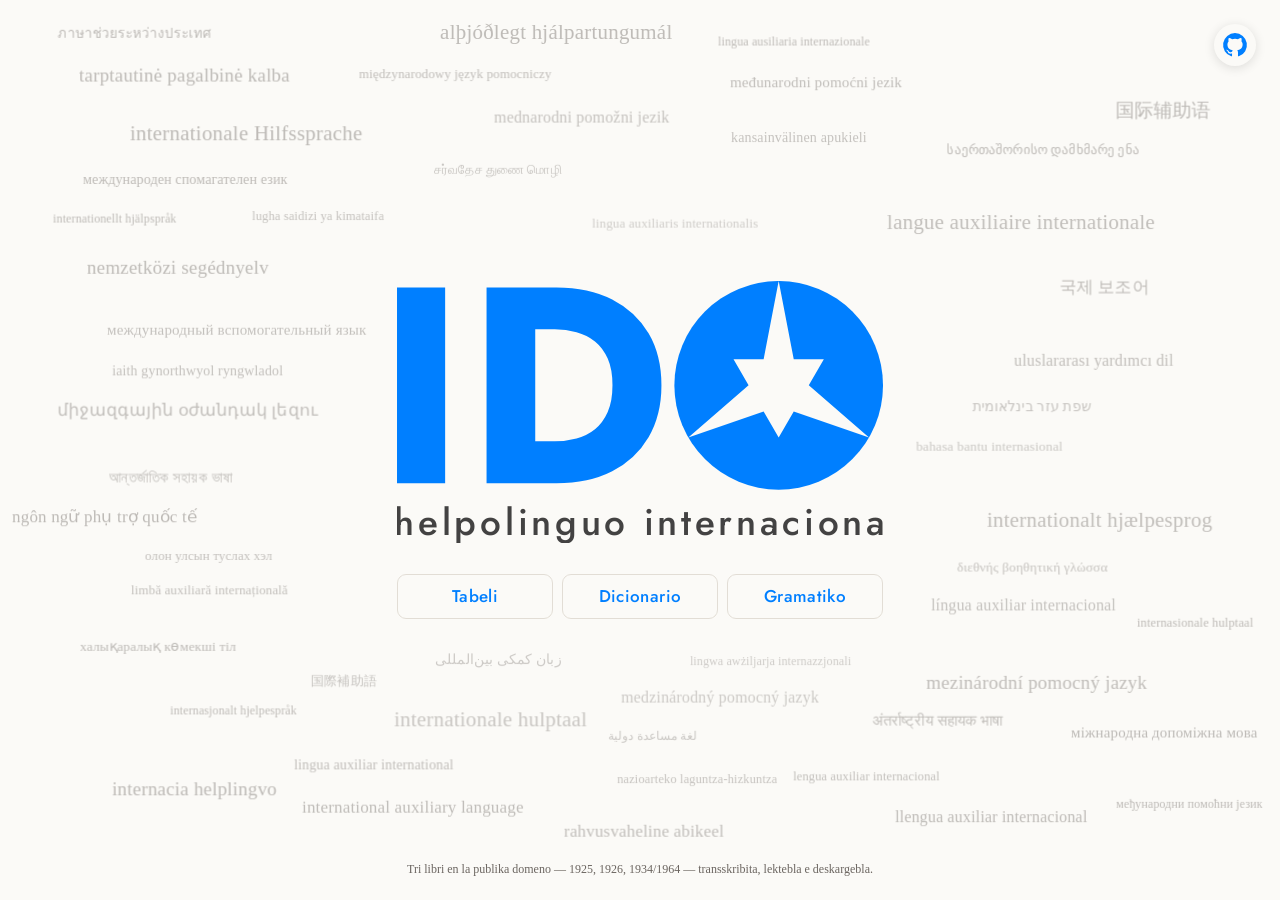
==== index.html @ 31467b37 "SEVEN CLICKS INSIDE SEVEN SECONDS, WHERE IT WAS EIGHT INSIDE FIVE Both numbers move, and both the sa" ====
<!DOCTYPE html>
<html lang="io" class="intro">
<head>
<meta charset="utf-8">
<meta name="viewport" content="width=device-width,initial-scale=1,viewport-fit=cover">
<title>Ido — helpolinguo internaciona</title>
<meta name="description" content="Tri libri dil helpolinguo internaciona Ido, lektebla e deskargebla: la Delmas-Tabeli (1926), la Dicionario de la 10.000 radiki (1934/1964), la Kompleta Gramatiko Detaloza (1925).">
<link rel="icon" href="emblem.svg" type="image/svg+xml">
<link rel="apple-touch-icon" href="apple-touch-icon.png">

<!-- THE NAME. The title above is the one shown on the tab; the manifest and
     Apple's meta tag give the icon's name, which is shorter, because a name
     under an icon has room for two words at most. -->
<link rel="manifest" href="manifest.webmanifest">
<meta name="apple-mobile-web-app-title" content="Ido">
<meta name="apple-mobile-web-app-capable" content="yes">
<meta name="apple-mobile-web-app-status-bar-style" content="default">
<!-- THE STATUS BAR COLOUR. A browser keeps THE FIRST "theme-color" whose
     "media" matches. The unconditional one used to come first: it always
     matched, so the dark-theme one was never reached — hence a white bar in
     dark mode, in the Dock application. Both therefore now carry their own
     condition, and the light one comes first: a browser that ignored the
     "media" attribute would take that one, and light is the page's default. -->
<meta name="theme-color" media="(prefers-color-scheme:light)" content="#fbfaf7">
<meta name="theme-color" media="(prefers-color-scheme:dark)" content="#16161a">
<meta property="og:title" content="Ido — helpolinguo internaciona">
<meta property="og:description" content="Tri libri dil helpolinguo internaciona Ido: la Delmas-Tabeli, la Dicionario de la 10.000 radiki, la Kompleta Gramatiko Detaloza.">
<meta property="og:type" content="website">
<meta property="og:image" content="https://ido.help/og-image.png">
<meta property="og:url" content="https://ido.help/">

<!-- ===================================================================
     FOR THE MACHINES — what search engines and crawlers read.
     ===================================================================
     The "canonical" link fixes the reference address: the site also answers
     under its GitHub Pages hostname, and without this line an engine may
     treat the two as two sites and split between them whatever credit it
     grants to one.

     The link to /llms.txt announces the site map — where each text is, in
     what form, and AT WHAT WEIGHT. That last figure is the one that counts:
     it lets a reader choose before downloading.

     The JSON-LD block says what the site IS and what it holds: three books,
     their authors, their dates. An engine that understands it no longer has
     to guess from the prose.

     The link to /opensearch.xml says THAT THE DOMAIN HAS A SEARCH, and at
     what address — /dicionario/?q=. Safari reads it on the first visit and
     files the site under Settings → Search → Manage Websites; macOS 26
     hands that list to Spotlight, where the site's name followed by Tab
     opens a field that searches the dictionary. It is declared here, on
     the home page, and nowhere else: Safari keeps ONE entry per domain,
     and the three books share this one.
     =================================================================== -->
<link rel="canonical" href="https://ido.help/">
<link rel="alternate" type="text/markdown" href="/llms.txt" title="Karto dil sito, por mashini">
<link rel="search" type="application/opensearchdescription+xml" href="/opensearch.xml" title="Ido">
<script type="application/ld+json">
{
 "@context": "https://schema.org",
 "@type": "WebSite",
 "name": "ido.help",
 "url": "https://ido.help/",
 "description": "Tri verki dil helpolinguo internaciona Ido, transskribita e serchebla, ofrata anke en formo lektebla da mashini.",
 "inLanguage": "io",
 "about": {
  "@type": "Language",
  "name": "Ido",
  "alternateName": "Linguo Internaciona di la Delegitaro"
 },
 "hasPart": [
  {
   "@type": "Book",
   "name": "Expliko-Libreto di la Delmas-Tabeli helpanta",
   "author": {
    "@type": "Person",
    "name": "J. Guignon"
   },
   "datePublished": "1926",
   "url": "https://ido.help/tabeli/"
  },
  {
   "@type": "Book",
   "name": "Dicionario de la 10.000 radiki di la linguo universala Ido",
   "author": {
    "@type": "Person",
    "name": "Marcelo Persiko (Marcel Pesch)"
   },
   "datePublished": "1934",
   "url": "https://ido.help/dicionario/"
  },
  {
   "@type": "Book",
   "name": "Kompleta Gramatiko Detaloza di la Linguo Internaciona Ido",
   "author": {
    "@type": "Person",
    "name": "L. de Beaufront"
   },
   "datePublished": "1925",
   "url": "https://ido.help/gramatiko/"
  }
 ]
}
</script>
<meta name="twitter:card" content="summary_large_image">

<link rel="preload" href="fonts/Jost-Medium.woff2" as="font" type="font/woff2" crossorigin>

<style>
/* =====================================================================
   THE DOOR PAGE — ido.help
   =====================================================================

   The page carries one thing only: the book's mark, its motto, and three
   doors. It DOES NOT SCROLL — not on a screen, not on a phone: everything
   is measured in viewport units (svh, vw) and bounded by "min()", so that
   the central block fits inside the SMALLEST height the browser can offer
   — the one where the address bar is deployed. It is "svh" and not "vh"
   that guarantees this on iOS.
   ===================================================================== */

/* --- The typefaces ----------------------------------------------------
   Jost* Bold and Medium, subset to the glyphs this page uses (5.7 kB each
   instead of 59). They are the ones on the Dicionario's cover: the free
   revival of Futura, under the SIL OFL — see fonts/OFL.txt. They are
   served by the site itself: no third-party request, hence no stall and
   no tracker. */
@font-face{font-family:Jost;font-style:normal;font-weight:500;font-display:swap;
 src:url(fonts/Jost-Medium.woff2) format("woff2")}
@font-face{font-family:Jost;font-style:normal;font-weight:700;font-display:swap;
 src:url(fonts/Jost-Bold.woff2) format("woff2")}

/* --- The colours ------------------------------------------------------
   The five tokens of the three reading pages (paper, ink, muted, rule)
   plus the book's AZURE, #007FFF — the colour named halfway between blue
   and cyan, the one on both boards and on the Dicionario's disc. In dark
   mode the azure lightens: laid on #16161a, #007FFF does not hold the
   contrast of small text. */
:root{
  /* The page paints itself in both themes: it may as well say so to the
     browser, which then matches its own surfaces — scrollbars, fields,
     and the chrome of the installed application. */
  color-scheme:light dark;

  --azure:#007FFF;
  --paper:#fbfaf7; --ink:#1a1a1a; --muted:#6b6560; --rule:#e2ddd5;
  --veil:rgba(0,127,255,.055);
}
@media (prefers-color-scheme:dark){:root{
  --azure:#4da3ff;
  --paper:#16161a; --ink:#e8e4de; --muted:#9a938c; --rule:#2c2c33;
  --veil:rgba(77,163,255,.07);
}}

*{box-sizing:border-box}
html,body{height:100%;margin:0;overflow:hidden;overscroll-behavior:none}
body{background:var(--paper);color:var(--ink);
 font:16px/1.55 "Iowan Old Style",Palatino,"Palatino Linotype",Georgia,serif;
 -webkit-text-size-adjust:100%}

/* The stage fills the whole viewport. "dvh" makes it follow the address
   bar as that retracts, so the block stays optically centred; the content
   itself is sized in "svh" and therefore fits the narrowest case. */
.stage{position:fixed;inset:0;height:100vh;height:100dvh;
 display:flex;flex-direction:column;align-items:center;justify-content:center;
 padding:16px;isolation:isolate}

/* =====================================================================
   1. THE SKY — "international auxiliary language" in sixty languages
   =====================================================================
   The words are placed by the script, never two overlapping, and none
   under the central block: the test is run on the REAL rectangles, which
   holds at any window size. They drift slowly, each at its own pace. The
   whole layer shifts a few pixels under the pointer — a parallax, not a
   movement. */
.sky{position:absolute;inset:0;z-index:0;pointer-events:none;overflow:hidden;
 transform:translate3d(var(--px,0px),var(--py,0px),0);
 transition:transform .6s cubic-bezier(.2,.7,.3,1)}
.word{position:absolute;white-space:nowrap;color:var(--muted);
 opacity:var(--op,.3);font-size:var(--sz,14px);letter-spacing:.01em;
 will-change:transform;transition:opacity .45s;
 animation:drift var(--dur,32s) ease-in-out var(--del,0s) infinite}
@keyframes drift{
  0%,100%{transform:translate(0,0)}
  25%{transform:translate(var(--dx),calc(var(--dy) * -1))}
  50%{transform:translate(calc(var(--dx) * -.6),var(--dy))}
  75%{transform:translate(var(--dx),calc(var(--dy) * .4))}
}
/* On a machine with a pointer, each word can be hovered and names its
   language. The layer therefore takes events back — but it alone: the
   central block sits above it (z-index), so the buttons stay reachable. */
@media (hover:hover) and (pointer:fine){
  .sky{pointer-events:auto}
  .word{cursor:help;transition:color .18s,opacity .45s}
  .word:hover{color:var(--azure);opacity:.95}
  .word::after{content:attr(data-lang);position:absolute;left:0;top:100%;
   font:600 10.5px/1.4 system-ui,sans-serif;letter-spacing:.08em;
   text-transform:uppercase;color:var(--azure);opacity:0;white-space:nowrap;
   transition:opacity .18s;pointer-events:none}
  .word:hover::after{opacity:.85}
}

/* HUSHED: a word the song's credits have to be read over — see the script.
   AFTER the hover block, and not before it: ":hover" weighs exactly what a
   second class does, and the later rule takes it. The word is out of reach
   as well as out of sight, so nothing can light it up again. */
.word.hushed{opacity:0;pointer-events:none}

/* =====================================================================
   2. THE MARK AND THE MOTTO
   =====================================================================
   A single measure governs the page: --width, the width of the logotype.
   The motto and the three doors align to it exactly. It is bounded by
   three values — the viewport width, its height, and an absolute maximum
   — and the smallest wins: the page therefore fits a phone held sideways
   as well as a large screen. */
.block{position:relative;z-index:2;
 --width:min(74vw,54svh,560px);
 width:var(--width);display:flex;flex-direction:column;align-items:center}
.mark{display:block;width:100%;margin:0;color:var(--azure);
 --star:var(--paper)}
.mark svg{display:block;width:100%;height:auto}
/* The star is invariant under a third of a turn: rotating it 120 degrees
   brings it back exactly onto itself. A click on the mark shows this.

   IT TURNS ABOUT THE CENTRE OF THE DISC, WHICH IS NOT THE CENTRE OF ITS
   OWN BOX. "center" put it there, and the rotation started 93 thousandths
   too high. The star's box is not centred on the disc because the figure
   is not: the long point at the top touches the circle, one radius from
   the centre, while the two long points at the bottom reach only half a
   radius down. The box is therefore 1.5 radii tall, and the centre of the
   disc falls one radius from the top — that is, at TWO THIRDS, exactly,
   not by approximation. Across the width the figure is symmetric, and the
   centre stays at one half. */
.mark .star{transform-box:fill-box;transform-origin:50% 66.6667%;
 transition:rotate 1s cubic-bezier(.34,1.2,.4,1),
            scale .5s cubic-bezier(.34,1.2,.4,1),opacity .35s}
.mark button{display:block;width:100%;padding:0;border:0;background:none;
 cursor:pointer;color:inherit;-webkit-tap-highlight-color:transparent}
.mark button:focus-visible{outline:2px solid var(--azure);outline-offset:6px;
 border-radius:4px}

/* --- THE O AS A PLAYER, BEHIND SEVEN CLICKS --------------------------
   Seven clicks on the mark inside seven seconds and the O stops being a
   letter: the star folds away, a ring takes the rim, and the disc becomes
   the play-and-pause button of one song — "La Skopo", Zamenhof's "La Vojo"
   in de Beaufront's Ido. The song done, the star comes back and turns
   again. The credits stand in the foot while it sounds.

   NO NEW COLOUR IS INTRODUCED. The ring and the two glyphs are the paper
   on the azure — which is exactly what the star already is: --star on
   currentColor. The track under the ring is that same paper at a quarter
   of its weight, the relation --rule bears to --ink on the page's own
   ground.

   THE RING IS NOT THE DOWNLOAD DISC'S PROPORTIONS, AND WAS. The corner
   opposite carries its ring at 20 of radius on a disc of 22, in a stroke
   of 2.4 — 91 and 11 hundredths of the radius. Transposed here that gave
   339 and 40 on a disc of 372.8, and a circumference of 2130.00: a
   satisfying number, and the wrong drawing. THE CORNER DISC CAN AFFORD A
   RING THAT CLOSE TO ITS EDGE BECAUSE IT IS DRAWN ON THE PAPER — what lies
   outside the ring there is the page. Here the disc is filled azure, so
   what lies outside is a BAND, and at 13.8 units it read as a halo, an
   accident of rendering rather than a figure.

   The ring came in to 313, where the band is 39.8 against a stroke of 40:
   the band is the ring's own weight, which is a rule and not a leftover.
   Its circumference, 2*pi*313, is 1966.50 to within half a hundredth, and
   that number is the unit of the dash offset, as 125.66 is on the corner.

   AND IT TURNS ABOUT THE DISC, WHICH IS NOT THE MIDDLE OF THE VIEWBOX.
   The quarter turn backwards — which starts the sweep at the top and sends
   it clockwise — is written as an SVG attribute, "rotate(-90 1438 350)",
   and not in CSS: "transform-origin:50% 50%" resolves against the viewBox,
   whose middle falls at x = 942.4, five hundred units to the left of the
   disc. The corner discs can afford the CSS form because their circle IS
   at the middle of their box. This one is not — the same trap the star's
   own origin fell into, one paragraph above. */
.player{opacity:0;transition:opacity .35s}
.mark.player-on .player{opacity:1}
.song-track,.song-progress{fill:none;stroke:var(--star,#fbfaf7);stroke-width:40}
.song-track{stroke-opacity:.26}
.song-progress{stroke-linecap:round;
 stroke-dasharray:1966.5;stroke-dashoffset:1966.5}

/* The two glyphs stand in one box, 270 across by 312 down — the pause
   centred on the disc, the triangle NOT: A TRIANGLE IS CENTRED ON ITS
   CENTROID, and its box is not. (2*1348 + 1618) / 3 = 1438 exactly, and
   (194 + 506 + 350) / 3 = 350. The triangle is equilateral to two tenths
   of a unit — 270 across for 312 of side — which is 6 hundredths of a
   pixel at the widest the mark is ever drawn. */
.g-play,.g-pause{fill:var(--star,#fbfaf7);opacity:0;scale:.55;
 transform-box:fill-box;transform-origin:center;
 transition:opacity .22s,scale .22s cubic-bezier(.34,1.2,.4,1)}
.mark.player-on .g-play{opacity:1;scale:1}
.mark.player-on.singing .g-play{opacity:0;scale:.55}
.mark.player-on.singing .g-pause{opacity:1;scale:1}
/* The star goes where the glyph comes from: it shrinks into the centre of
   the disc, about the same origin it turns about. */
.mark.player-on .star{opacity:0;scale:.25}

/* The motto is exactly as wide as the logotype: the text sits in an SVG of
   the same box, with "textLength", and it is the letter-spacing that
   stretches — not the letterforms. The agreement is therefore exact at any
   size, and does not depend on which font ended up loading. */
.motto{display:block;width:100%;margin:clamp(10px,1.8svh,20px) 0 0}
.motto svg{display:block;width:100%;height:auto}

/* =====================================================================
   3. THE THREE DOORS
   ===================================================================== */
.doors{display:flex;gap:9px;width:100%;margin-top:clamp(16px,3.4svh,34px)}
.door{flex:1 1 0;min-width:0;
 display:flex;align-items:center;justify-content:center;
 padding:clamp(9px,1.5svh,13px) 6px;
 border:1px solid var(--rule);border-radius:9px;background:var(--paper);
 color:var(--azure);text-decoration:none;
 font:500 clamp(13px,1.65vh + .8vw,17px)/1 Jost,system-ui,sans-serif;
 letter-spacing:.02em;white-space:nowrap;
 transition:background .16s,border-color .16s,color .16s,transform .16s}
.door:hover{background:var(--azure);border-color:var(--azure);color:var(--paper);
 transform:translateY(-2px)}
.door:active{transform:translateY(0)}
.door:focus-visible{outline:2px solid var(--azure);outline-offset:3px}
/* On a phone held upright, three words side by side become unreadable well
   before they run out of room: they then stack, still at the width of the
   logotype. */
@media (max-width:430px) and (orientation:portrait){
  .doors{flex-direction:column;gap:8px}
}

/* =====================================================================
   4. THE FOOT
   ===================================================================== */
.foot{position:absolute;left:0;right:0;bottom:max(10px,env(safe-area-inset-bottom));
 z-index:2;text-align:center;color:var(--muted);font-size:12px;line-height:1.5;
 padding:0 16px}
@media (max-height:430px){.foot{display:none}}

/* THE FOOT SAYS TWO THINGS, NEVER BOTH: the three books at rest, and the
   song's credits while it sounds. The second is taken out of the flow and
   hung on the foot's own bottom edge — the foot being anchored there, the
   credits grow UPWARDS and the resting layout does not move by a pixel.

   IT IS LAID OUT ALL THE SAME. "visibility:hidden" and not "display:none",
   for two reasons. Hidden this way the credits are out of the accessible
   tree, which mere opacity would not do — hence the visibility is switched
   as well, at the END of the fade out and the START of the fade in. And
   they still have a rectangle, which is what the script asks them for, at
   the moment the player opens, to know which words of the sky it has to
   hush; see "hush" below.

   THE PADDING IS REPEATED HERE, AND HAS TO BE. It was left off on the
   ground that "an absolutely placed child is laid against the PADDING box
   of its containing block" — which is true, and says the opposite of what
   was drawn from it: the padding box CONTAINS the padding, so "left:0" is
   the foot's outer edge and not the inside of its 16 px. MEASURED, at
   320 px of window: the credits ran 46 to 274 where the foot's own line
   ran 62 to 258. */
.credits{position:absolute;left:0;right:0;bottom:0;padding:0 16px;
 opacity:0;visibility:hidden;transition:opacity .45s,visibility 0s .45s}
.foot-line{transition:opacity .45s}
body.song-on .foot-line{opacity:0}
body.song-on .credits{opacity:1;visibility:visible;transition:opacity .45s}
/* AND THE BOTTOM-LEFT CORNER IS TAKEN. The download disc sits 24 px from
   the left edge and is 38 px across below 560 px of width: it reaches 62
   px in, and it paints ABOVE the foot — z-index 12 against 2. MEASURED at
   320 px of window: the longest line, "Akompano por koro da Félicien Menu
   de Ménil", is 230 px and begins at 54. It is on the disc by 8 px.

   SMALLER TYPE WAS TRIED FIRST, AND DOES NOT REACH: at 11 px that line is
   211 px and still begins at 54.4. It had looked as though a point would
   do it, on a reading of 198.6 px — WHICH WAS THE WIDTH OF A LINE ALREADY
   WRAPPED by the narrower box it was measured in. A measurement of the
   remedy, taken for a measurement of the fault. No reading size clears the
   disc with the whole line.

   So the box is inset to where the disc ends, on both sides, and the text
   stays centred under a centred page. Below 354 px of window that line no
   longer fits and wraps in two — six lines instead of five, at 320. Above
   400 nothing is needed: the line is centred far enough right of the disc
   of its own accord. */
@media (max-width:400px){.credits{padding:0 62px}}

/* AND THERE IS A WINDOW TOO SHORT FOR THEM. Three lines more than the
   foot's own text is height taken out of a page that does not scroll, and
   on a narrow one the three doors are stacked as well. MEASURED, with the
   credits up: at 430 by 540 they reach to 15 px of the block, at 430 by
   500 to 1, and at 320 by 560 — where the long line has wrapped and they
   are six lines — to 2. They are dropped there, and the foot keeps its
   usual line: the song plays all the same, and the credits are in the
   page's source, in the README, and in the file's own tags. It is the rule
   that already hides the whole foot below 430 px of height, one notch
   earlier, and the second threshold is where the wrapping begins. */
@media (max-height:540px) and (max-width:430px){
  .credits{display:none}
  body.song-on .foot-line{opacity:1}
}
@media (max-height:580px) and (max-width:355px){
  .credits{display:none}
  body.song-on .foot-line{opacity:1}
}

/* =====================================================================
   THE TWO CORNER DISCS
   =====================================================================
   The page carries a global action in each of two opposite corners, and
   both wear the same disc: 42 px, 38 below 560 px of width, 24 px from
   both edges. It is the measure of the back button on the three books —
   see shared.css. The corner carries the same thing everywhere on the
   site, and the eye does not have to learn it twice.

   BOTTOM LEFT, the download. TOP RIGHT, the source code. Neither carries
   a word: the site addresses every language, and a label in Ido would say
   nothing to a reader who does not read Ido. The accessible names, and the
   labels that appear on hover, do stay in Ido — they are the interface,
   and the interface is in Ido throughout.
   ===================================================================== */
.corner{
  --margin:24px; --size:42px;
  position:fixed; z-index:12;
  width:var(--size); height:var(--size);
  padding:0; border:0; border-radius:50%;
  background:var(--paper);
  box-shadow:0 2px 11px rgba(0,0,0,.12);
  -webkit-tap-highlight-color:transparent;
  /* ITS OWN LAYER. WebKit does not reposition fixed elements continuously
     during scroll inertia. A 3D transform, even a null one, forces a
     composited layer the engine knows how to move separately. The hover
     transform must be 3D as well, or it undoes the promotion. */
  transform:translate3d(0,0,0);
  transition:box-shadow .16s, transform .16s;
}
.corner:hover{transform:translate3d(0,-2px,0);box-shadow:0 5px 16px rgba(0,0,0,.18)}
.corner:active{transform:translate3d(0,0,0)}
.corner:focus-visible{outline:2px solid var(--azure);outline-offset:5px}
@media (prefers-color-scheme:dark){
  .corner{box-shadow:0 2px 11px rgba(0,0,0,.5)}
  .corner:hover{box-shadow:0 5px 16px rgba(0,0,0,.62)}
}
@media (max-width:560px){.corner{--size:38px}}
.corner svg{display:block;width:100%;height:100%}

/* --- The download disc, bottom left ---------------------------------
   NO WORD, an icon and a ring that goes round during the fetch: an arrow,
   then a tick, then a bin. */
.download{
  left:max(var(--margin), env(safe-area-inset-left));
  bottom:max(var(--margin), env(safe-area-inset-bottom));
  top:calc(100svh - var(--size) - max(var(--margin), env(safe-area-inset-bottom)));
  cursor:pointer;
}
.download circle{fill:none;stroke-width:2.4}
.ring-track{stroke:var(--rule)}
/* The ring starts at the top and runs clockwise: hence the quarter turn
   backwards. Its circumference is 2*pi*20 = 125.66, and that number is the
   unit of the dash offset. */
.ring-progress{stroke:var(--azure);stroke-linecap:round;
  stroke-dasharray:125.66; stroke-dashoffset:125.66;
  transform:rotate(-90deg); transform-origin:50% 50%;
  transition:stroke-dashoffset .3s ease-out}
.glyph path{fill:none;stroke:var(--muted);stroke-width:2;
  stroke-linecap:round;stroke-linejoin:round;transition:stroke .16s}
.download:hover .glyph path{stroke:var(--azure)}
/* Only one of the three glyphs shows at a time. */
.g-check,.g-bin{display:none}
.download.ready .g-arrow{display:none}
.download.ready .g-check{display:block}
.download.ready .glyph path{stroke:var(--azure)}
.download.ready .ring-progress{stroke-dashoffset:0}
.download.confirming .g-arrow,.download.confirming .g-check{display:none}
.download.confirming .g-bin{display:block}
.download.confirming .glyph path{stroke:var(--warn,#b4552d)}
.download.confirming .ring-progress{stroke:var(--warn,#b4552d)}

/* The count, to the right of the disc and only during the fetch: "23 MB"
   reads everywhere, which a sentence does not. */
.count{position:absolute; left:calc(var(--size) + 11px); top:50%;
  transform:translateY(-50%); white-space:nowrap;
  font:600 12px/1 system-ui,sans-serif; letter-spacing:.03em;
  color:var(--muted); opacity:0; pointer-events:none; transition:opacity .2s}
.download.running .count{opacity:1}
@media (max-width:380px){.count{display:none}}

/* --- The source disc, top right -------------------------------------
   The same disc, in the opposite corner. THE FLOURISH IS A RHYME: on
   hover, a thin azure ring draws itself all the way round, clockwise, in
   exactly the stroke of the progress ring on the download disc opposite.
   The one corner measures a fetch, the other merely answers a glance —
   but the eye recognises the same gesture, and the two corners read as
   one pair rather than as two ornaments.

   The mark itself is GitHub's own octicon, laid in the site's azure at the
   centre of the same 44-unit box, so that ring and mark share a
   coordinate system and no number has to be repeated. */
.source{
  right:max(var(--margin), env(safe-area-inset-right));
  top:max(var(--margin), env(safe-area-inset-top));
  color:var(--azure);
}
.source .octicon{fill:currentColor}
.source .halo{
  fill:none; stroke:var(--azure); stroke-width:2.4; stroke-linecap:round;
  /* Same circumference as the progress ring — 2*pi*20 — and the same
     quarter turn backwards, so that the sweep starts at the top. */
  stroke-dasharray:125.66; stroke-dashoffset:125.66;
  transform:rotate(-90deg); transform-origin:50% 50%;
  transition:stroke-dashoffset .55s cubic-bezier(.3,.8,.3,1);
}
.source:hover .halo,
.source:focus-visible .halo{stroke-dashoffset:0}
/* The label, on hover only, and only where there is a real pointer. It is
   the twin of the one on the back button of the three books — same type,
   same azure ground — but hung on the other side. */
@media (hover:hover) and (pointer:fine){
  .source::after{
    content:"Kodexo";
    position:absolute; right:calc(var(--size) + 10px); top:50%;
    transform:translateY(-50%) translateX(6px);
    font:600 12px/1 system-ui,sans-serif; letter-spacing:.06em;
    color:var(--paper); background:var(--azure);
    padding:6px 9px; border-radius:6px;
    opacity:0; pointer-events:none; white-space:nowrap;
    transition:opacity .16s, transform .16s;
  }
  .source:hover::after{opacity:1; transform:translateY(-50%) translateX(0)}
  /* THE LABEL MUST NOT COUNT IN THE LINK'S NAME. The link is already named
     in Ido by its aria-label; the browser appends the pseudo-element's
     content, and the name became "La kodexo … Kodexo". The
     "content / alt-text" syntax gives the pseudo-element an empty
     alternative: it is seen, it is no longer spoken. It sits under a guard,
     because a browser that does not know the syntax would drop the whole
     declaration — and the label would not appear at all. */
  @supports (content:"a" / "b"){
    .source::after{content:"Kodexo" / ""}
  }
}

/* =====================================================================
   5. THE ENTRANCE — the wheel arrives, and lays down the letters
   =====================================================================
   On load, only the disc is visible at first: it comes in from the left,
   ROLLING, and the two letters are drawn as it passes them. Then the
   motto, the doors and the foot rise by one notch.

   THE DISTANCE IS NOT CHOSEN BY EYE. A rolling wheel turns through an
   angle proportional to the distance covered: a 120-degree turn is exactly
   one radius times 2*pi/3, that is 780.76 thousandths of an em. The
   journey is TWO such turns — 1561.52 — which has two happy consequences:

     1. the star being invariant under a third of a turn, it arrives in its
        canonical position with no correction whatsoever;
     2. at the start, the right edge of the disc falls at 249.3, and the
        ink of the I ends at 246: the disc covers the I exactly, no more
        and no less.

   The roll is therefore true, not mimed — and it is the same figure that a
   click then turns, by a third of a turn in its turn. */

/* The disc overflows the drawing's box while it comes in; the viewport
   crops it, since the stage does not scroll. */
.intro .mark svg{overflow:visible}

.intro .o-group{
  /* The group's box IS the disc's — the star is inscribed in it — so its
     middle is the centre of the disc, and it is about that centre that the
     wheel turns. */
  transform-box:fill-box; transform-origin:center;
  animation:roll 1.55s cubic-bezier(.42,.02,.22,1) both;
}
@keyframes roll{
  from{transform:translateX(-1561.52px) rotate(-240deg)}
  to  {transform:translateX(0) rotate(0deg)}
}

/* THE LETTERS ARE NOT ANIMATED: A CURTAIN UNCOVERS THEM. They were at
   first each clipped by their own animation, with their own delay — and
   the vertical cut came away from the disc, which had already rolled
   further. One saw the edge of the animation instead of seeing the wheel
   lay the letters down.

   The curtain is a rectangle the colour of the paper, laid OVER the
   letters and UNDER the disc, whose left edge follows the centre of the
   disc exactly: same duration, same delay, same easing curve, and a
   translation that is the SAME function of time. The two can therefore no
   longer fall out of step — this is not a setting, it is an identity.

   AND THE CUT IS INVISIBLE, because the disc is taller than the letters:
   its diameter is 745.6 against 700 of cap height. At the top of the
   capitals, where the disc is narrowest, it still extends 128.3
   thousandths either side of its centre. The curtain's edge, which passes
   through that centre, is therefore covered over the whole height at which
   it is painted.

   The curtain is confined to the box of the letters' ink: it erases itself
   as soon as it leaves that box, at the end of the roll as at rest. */
.intro .curtain{animation:sweep 1.55s cubic-bezier(.42,.02,.22,1) both}
@keyframes sweep{
  from{transform:translateX(-1561.52px)}
  to  {transform:translateX(0)}
}
.curtain{fill:var(--paper)}

/* The rest of the page rises by one notch, once the mark is laid down. */
.intro .motto{animation:rise .55s ease-out 1.02s both}
.intro .doors{animation:rise .55s ease-out 1.16s both}
.intro .foot {animation:rise .55s ease-out 1.30s both}
.intro .download{animation:fade-in .55s ease-out 1.42s both}
.intro .source  {animation:fade-in .55s ease-out 1.42s both}
@keyframes rise{from{opacity:0; transform:translateY(8px)} to{opacity:1; transform:none}}

/* The sky rises on its own, more slowly: it must not compete with the
   wheel for attention. Only its opacity is animated — its transform is
   already spoken for by the parallax. */
.intro .sky{animation:fade-in 1.2s ease-out .55s both}
@keyframes fade-in{from{opacity:0} to{opacity:1}}

@media (prefers-reduced-motion:reduce){
  .word{animation:none}
  /* The whole entrance falls away: the page paints itself in its final
     state. */
  .intro .o-group,.intro .curtain,.intro .motto,
  .intro .doors,.intro .foot,.intro .sky,
  .intro .download,.intro .source{animation:none}
  .source .halo{transition:none}
  .sky{transition:none}
  .mark .star{transition:none}
  .door{transition:background .16s,color .16s}
  /* The player appears and goes without ceremony. THE RING IS NOT TOUCHED:
     it is not an ornament but the reading of where the song has got to,
     and a reader who has asked for less movement has not asked for less
     information. */
  .player,.g-play,.g-pause,.foot-line,.credits{transition:none}
}
</style>
</head>
<body>

<div class="stage">
  <div class="sky" id="sky" aria-hidden="true"></div>

  <div class="block">
    <h1 class="mark">
      <button type="button" id="spin" aria-label="Ido">
        <svg viewBox="74 -22.79 1736.76 745.57" role="img" aria-hidden="true" focusable="false">
          <defs>
          <!-- The box of the two letters' ink — x from 74 to 1019, y from 0
               to 700 — WIDENED BY THREE THOUSANDTHS on all four sides.
               Without that margin the curtain's edge fell exactly on the
               letters' edge, and the two antialiasings did not quite
               overlap: a one-pixel azure line was left on the baseline. The
               curtain being the colour of the paper, its own edges are
               invisible.
               The margin compromises nothing: at y = -3 as at y = 703, the
               disc still extends 119.9 thousandths either side of its
               centre, and so always covers the curtain's edge.
               The curtain is confined here, and disappears of itself when
               it leaves — at the end of the roll, and at rest. -->
          <clipPath id="letter-box" clipPathUnits="userSpaceOnUse">
            <rect x="71" y="-3" width="951" height="706"/>
          </clipPath>
          </defs>
          <g transform="translate(0,700) scale(1,-1)" fill="currentColor">
          <path class="letter letter-I" transform="translate(0,0)" d="M74.0 700.0V0.0H246.0V700.0Z"/>
          <path class="letter letter-D" transform="translate(320,0)" d="M74.0 700.0V0.0H248.0V700.0ZM324.0 0.0Q439.0 0.0 523.0 43.0Q607.0 86.0 653.0 164.5Q699.0 243.0 699.0 350.0Q699.0 458.0 653.0 536.0Q607.0 614.0 523.0 657.0Q439.0 700.0 324.0 700.0H186.0V550.0H318.0Q358.0 550.0 395.5 540.0Q433.0 530.0 461.5 507.0Q490.0 484.0 507.0 445.5Q524.0 407.0 524.0 350.0Q524.0 293.0 507.0 254.5Q490.0 216.0 461.5 193.0Q433.0 170.0 395.5 160.0Q358.0 150.0 318.0 150.0H186.0V0.0Z"/>
          </g>
          <g clip-path="url(#letter-box)">
            <rect class="curtain" x="1438" y="-3" width="1500" height="706"/>
          </g>
          <g class="o-group">
          <circle cx="1438.0" cy="350.0" r="372.8" fill="currentColor"/>
          <polygon class="star" points="1438.0,-22.8 1384.2,256.8 1276.6,256.8 1330.4,350.0 1115.1,536.4 1384.2,443.2 1438.0,536.4 1491.8,443.2 1760.8,536.4 1545.6,350.0 1599.4,256.8 1491.8,256.8" fill="var(--star,#fbfaf7)"/>
          <!-- THE PLAYER, BEHIND SEVEN CLICKS. Drawn always, shown never,
               until the seventh click inside seven seconds; see the style
               above for the numbers, and the script below for the count.

               EVERYTHING HERE IS INSCRIBED IN THE DISC, and that is not a
               nicety: the entrance rolls this group about the middle of
               its own box, which is the disc's box only for as long as
               nothing sticks out of the disc. The ring's geometry is a
               circle of 313 — the stroke, which reaches 333, does not
               count towards a fill box — and the two glyphs reach 206 at
               their furthest corner, against the 372.8 of the rim. -->
          <g class="player">
            <circle class="song-track" cx="1438.0" cy="350.0" r="313"/>
            <circle class="song-progress" id="song-ring" cx="1438.0" cy="350.0" r="313"
                    transform="rotate(-90 1438 350)"/>
            <polygon class="g-play" points="1348,194 1348,506 1618,350"/>
            <g class="g-pause">
              <rect x="1303" y="194" width="96" height="312"/>
              <rect x="1477" y="194" width="96" height="312"/>
            </g>
          </g>
          </g>
        </svg>
      </button>
    </h1>

    <p class="motto">
      <svg viewBox="0 32 1736.76 132" role="img" aria-label="helpolinguo internaciona">
        <text x="-9.11" y="135" textLength="1753.39" lengthAdjust="spacing"
              font-family="Jost, system-ui, sans-serif" font-weight="500"
              font-size="132" fill="var(--ink)" opacity=".82"
              aria-hidden="true">helpolinguo internaciona</text>
      </svg>
    </p>

    <nav class="doors" aria-label="La tri libri">
      <a class="door" href="/tabeli/">Tabeli</a>
      <a class="door" href="/dicionario/">Dicionario</a>
      <a class="door" href="/gramatiko/">Gramatiko</a>
    </nav>
  </div>

  <p class="foot">
    <span class="foot-line">
      Tri libri en la publika domeno &mdash; 1925, 1926, 1934/1964 &mdash;
      transskribita, lektebla e deskargebla.
    </span>
    <!-- The credits of the song behind the seven clicks. They stand in
         the foot's place while it sounds, and they are in Ido, like
         everything on this page a visitor can read. -->
    <span class="credits">
      Poemo &laquo;&#8239;La Vojo&#8239;&raquo; da L. L. Zamenhof<br>
      Tradukuro &laquo;&#8239;La Skopo&#8239;&raquo; da L. de Beaufront<br>
      Melodio da Ren&eacute; Deshays<br>
      Akompano por koro da F&eacute;licien Menu de M&eacute;nil<br>
      Enrejistruro da Lucas Costa, per SUNO
    </span>
  </p>

  <!-- THE DOWNLOAD DISC. On the door page it occupies the place the back
       button occupies on the three books: same corner, same size, same
       inset — the corner carries "the global action", which is going back
       when reading, and downloading when standing at the door.
       No word: an icon, and a ring that goes round. -->
  <button type="button" class="corner download" id="download" hidden
          aria-label="Deskargar la tota sitio por senreta lekto">
    <svg viewBox="0 0 44 44" aria-hidden="true" focusable="false">
      <circle class="ring-track" cx="22" cy="22" r="20"/>
      <circle class="ring-progress" id="ring" cx="22" cy="22" r="20"/>
      <g class="glyph">
        <path class="g-arrow" d="M22 13v13m-5.5-5.5L22 26l5.5-5.5M13.5 31h17"/>
        <path class="g-check" d="M14.5 22.5l5.5 5.5 9.5-11"/>
        <path class="g-bin" d="M15.5 17.5h13M18 17.5l.8 13h6.4l.8-13M19.5 14.5h5"/>
      </g>
    </svg>
    <span class="count" id="count" aria-hidden="true"></span>
  </button>

  <!-- THE SOURCE DISC. The corner opposite the download, and the same
       disc: the site is made of four repositories, and this is where they
       are. The mark is GitHub's own octicon, on a 16-unit box; the group
       carries it to the middle of the 44-unit box the ring lives in —
       25 units wide, so (44 - 25) / 2 = 9.5 of inset and 25/16 of scale.
       Nothing here is measured by eye. -->
  <a class="corner source" id="source"
     href="https://github.com/helpolinguo/helpolinguo.github.io"
     rel="noopener" aria-label="La kodexo dil sito, en GitHub">
    <svg viewBox="0 0 44 44" aria-hidden="true" focusable="false">
      <circle class="halo" cx="22" cy="22" r="20"/>
      <g class="octicon" transform="translate(9.5,9.5) scale(1.5625)">
        <path d="M8 0a8 8 0 0 0-2.53 15.59c.4.07.55-.17.55-.38l-.01-1.49c-2.01.37-2.53-.49-2.69-.94-.09-.23-.48-.94-.82-1.13-.28-.15-.68-.52-.01-.53.63-.01 1.08.58 1.23.82.72 1.21 1.87.87 2.33.66.07-.52.28-.87.51-1.07-1.78-.2-3.64-.89-3.64-3.95 0-.87.31-1.59.82-2.15-.08-.2-.36-1.02.08-2.12 0 0 .67-.21 2.2.82a7.4 7.4 0 0 1 4 0c1.53-1.04 2.2-.82 2.2-.82.44 1.1.16 1.92.08 2.12.51.56.82 1.27.82 2.15 0 3.07-1.87 3.75-3.65 3.95.29.25.54.73.54 1.48l-.01 2.19c0 .21.15.46.55.38A8 8 0 0 0 8 0Z"/>
      </g>
    </svg>
  </a>

  <!-- THE SONG, BEHIND THE SEVEN CLICKS.
       "preload=none" is the whole of its politeness: 4.9 MB that nobody
       who never finds the egg ever fetches, and that nobody who does
       fetches before the seventh click.

       THE "?v=" IS THE FILE'S SIZE IN BYTES, the site's convention for an
       immutable address — the Tabeli's languages and plates carry it. Two
       consequences here. The address changes if ever the recording does,
       so no reader is served a stale copy; and the service worker, which
       refetches everything it holds when the connection comes back, skips
       any address bearing a "?v=" — without which every reconnection would
       have cost this file again.

       IT IS NOT IN THE OFFLINE PLAN either: the download disc fetches the
       shell and the three books, and an easter egg is not worth 4.9 MB to
       a reader who is taking the site on a train. Played once online, the
       worker keeps it like any other asset; erased with the rest. -->
  <audio id="song" preload="none" src="audio/la-skopo.mp3?v=4898576"></audio>
</div>

<script>
/* =====================================================================
   THE SKY
   =====================================================================
   "International auxiliary language", in the national languages. The order
   deliberately alternates families and scripts: when the window is small,
   only the first words find a place, and that beginning has to be varied
   already.
   ===================================================================== */
const WORDS = [
 ["Français","fr","langue auxiliaire internationale"],
 ["Русский","ru","международный вспомогательный язык"],
 ["日本語","ja","国際補助語"],
 ["English","en","international auxiliary language"],
 ["العربية","ar","لغة مساعدة دولية"],
 ["Suomi","fi","kansainvälinen apukieli"],
 ["中文","zh","国际辅助语"],
 ["Español","es","lengua auxiliar internacional"],
 ["Türkçe","tr","uluslararası yardımcı dil"],
 ["Ελληνικά","el","διεθνής βοηθητική γλώσσα"],
 ["Deutsch","de","internationale Hilfssprache"],
 ["हिन्दी","hi","अंतर्राष्ट्रीय सहायक भाषा"],
 ["Polski","pl","międzynarodowy język pomocniczy"],
 ["한국어","ko","국제 보조어"],
 ["Italiano","it","lingua ausiliaria internazionale"],
 ["עברית","he","שפת עזר בינלאומית"],
 ["Magyar","hu","nemzetközi segédnyelv"],
 ["Kiswahili","sw","lugha saidizi ya kimataifa"],
 ["Português","pt","língua auxiliar internacional"],
 ["ไทย","th","ภาษาช่วยระหว่างประเทศ"],
 ["Nederlands","nl","internationale hulptaal"],
 ["Українська","uk","міжнародна допоміжна мова"],
 ["Latina","la","lingua auxiliaris internationalis"],
 ["Tiếng Việt","vi","ngôn ngữ phụ trợ quốc tế"],
 ["Svenska","sv","internationellt hjälpspråk"],
 ["فارسی","fa","زبان کمکی بین‌المللی"],
 ["Čeština","cs","mezinárodní pomocný jazyk"],
 ["ქართული","ka","საერთაშორისო დამხმარე ენა"],
 ["Català","ca","llengua auxiliar internacional"],
 ["Bahasa Indonesia","id","bahasa bantu internasional"],
 ["Dansk","da","internationalt hjælpesprog"],
 ["বাংলা","bn","আন্তর্জাতিক সহায়ক ভাষা"],
 ["Română","ro","limbă auxiliară internațională"],
 ["Հայերեն","hy","միջազգային օժանդակ լեզու"],
 ["Norsk","no","internasjonalt hjelpespråk"],
 ["Български","bg","международен спомагателен език"],
 ["Esperanto","eo","internacia helplingvo"],
 ["தமிழ்","ta","சர்வதேச துணை மொழி"],
 ["Slovenčina","sk","medzinárodný pomocný jazyk"],
 ["Қазақ","kk","халықаралық көмекші тіл"],
 ["Íslenska","is","alþjóðlegt hjálpartungumál"],
 ["Hrvatski","hr","međunarodni pomoćni jezik"],
 ["Монгол","mn","олон улсын туслах хэл"],
 ["Eesti","et","rahvusvaheline abikeel"],
 ["Српски","sr","међународни помоћни језик"],
 ["Interlingua","ia","lingua auxiliar international"],
 ["Lietuvių","lt","tarptautinė pagalbinė kalba"],
 ["Afrikaans","af","internasionale hulptaal"],
 ["Slovenščina","sl","mednarodni pomožni jezik"],
 ["Oʻzbek","uz","xalqaro yordamchi til"],
 ["Latviešu","lv","starptautiskā palīgvaloda"],
 ["Shqip","sq","gjuhë ndihmëse ndërkombëtare"],
 ["Gaeilge","ga","teanga chúnta idirnáisiúnta"],
 ["Bahasa Melayu","ms","bahasa bantuan antarabangsa"],
 ["Malti","mt","lingwa awżiljarja internazzjonali"],
 ["Cymraeg","cy","iaith gynorthwyol ryngwladol"],
 ["Galego","gl","lingua auxiliar internacional"],
 ["Euskara","eu","nazioarteko laguntza-hizkuntza"],
 ["Filipino","fil","pandaigdigang wikang pantulong"]
];

/* A PSEUDO-random draw, but from a fixed seed: the layout is the same on
   every visit for a given window. It was tuned by eye; true randomness
   would redo it on every load, and sometimes redo it worse. */
function seeded(a){return function(){a|=0;a=a+0x6D2B79F5|0;
  let t=Math.imul(a^a>>>15,1|a);t=t+Math.imul(t^t>>>7,61|t)^t;
  return((t^t>>>14)>>>0)/4294967296}}

const sky=document.getElementById('sky');
const block=document.querySelector('.block');
let placed=[];

function sow(){
  sky.textContent='';
  const W=sky.clientWidth, H=sky.clientHeight;
  if(!W||!H) return;

  const b=block.getBoundingClientRect();
  const f=document.querySelector('.foot').getBoundingClientRect();
  const keepOut=[];

  /* Type size follows the window: the sizes of a large screen would give
     three words and nothing else on a phone. */
  const scale=Math.min(1,W/1040)*(H<560?.86:1);
  const SIZES=[21,15,13,17,12,14,19,12.5,16,13.5];
  const rand=seeded(0x1D0);
  placed=[];

  /* On a small window the central block eats two thirds of the room:
     without loosening the gaps and multiplying the attempts, only six or
     seven words would be left, and the sky would be empty. */
  const narrow=W<560;
  const MARGIN=narrow?12:26, GAP=narrow?8:13,
        TRIES=narrow?260:110, MIN_SIZE=narrow?9.5:10.5;

  /* The central block, widened: nothing comes near it. */
  keepOut.push({x:b.left-MARGIN,y:b.top-MARGIN,w:b.width+2*MARGIN,h:b.height+2*MARGIN});
  if(f.height) keepOut.push({x:f.left,y:f.top-12,w:f.width,h:f.height+16});

  /* The two corner discs, and the room their labels take beside them —
     120 px to the right for the download count, and as much to the left
     for the source label. The margin is the block's, and for the same
     reason: words DRIFT once placed, by up to thirteen pixels. A reserve
     just wide enough for the rectangle would let a word drift in. */
  const d=document.querySelector('.download');
  if(d){const r=d.getBoundingClientRect();
    if(r.width) keepOut.push({x:r.left-MARGIN, y:r.top-MARGIN,
      w:r.width+MARGIN+120, h:r.height+2*MARGIN});}
  const s=document.querySelector('.source');
  if(s){const r=s.getBoundingClientRect();
    if(r.width) keepOut.push({x:r.left-MARGIN-120, y:r.top-MARGIN,
      w:r.width+MARGIN+120, h:r.height+2*MARGIN});}

  for(let i=0;i<WORDS.length;i++){
    const [name,code,text]=WORDS[i];
    const el=document.createElement('span');
    el.className='word'; el.lang=code; el.dir='auto';
    el.dataset.lang=name; el.textContent=text;
    const sz=Math.max(MIN_SIZE,SIZES[i%SIZES.length]*scale);
    el.style.setProperty('--sz',sz.toFixed(1)+'px');
    el.style.visibility='hidden'; el.style.left='0'; el.style.top='0';
    sky.appendChild(el);
    const w=el.offsetWidth, h=el.offsetHeight;
    if(w>W-24){el.remove();continue}

    let spot=null;
    for(let p=0;p<TRIES;p++){
      const x=12+rand()*(W-w-24), y=10+rand()*(H-h-20);
      const cand={x,y,w,h};
      if(keepOut.some(k=>overlaps(cand,k,0))) continue;
      if(placed.some(k=>overlaps(cand,k,GAP))) continue;
      spot=cand; break;
    }
    if(!spot){el.remove();continue}
    placed.push(spot);

    /* The further a word is from the centre, the more it asserts itself:
       the eye goes to the block, and the sky stays a background. */
    const dx=(spot.x+w/2)/W-.5, dy=(spot.y+h/2)/H-.5;
    const far=Math.min(1,Math.hypot(dx*1.15,dy)*2.1);
    el.style.setProperty('--op',(.17+far*.26).toFixed(3));
    el.style.left=Math.round(spot.x)+'px';
    el.style.top=Math.round(spot.y)+'px';
    el.style.setProperty('--dx',(4+rand()*9).toFixed(1)+'px');
    el.style.setProperty('--dy',(4+rand()*8).toFixed(1)+'px');
    el.style.setProperty('--dur',(26+rand()*26).toFixed(1)+'s');
    el.style.setProperty('--del',(-rand()*40).toFixed(1)+'s');
    el.style.visibility='';
  }

  /* A window resized mid-song sows the sky afresh, and these are new
     elements: what was hushed for the credits has to be hushed again. */
  if(document.body.classList.contains('song-on')) hush(true);
}
function overlaps(a,b,m){
  return a.x < b.x+b.w+m && a.x+a.w+m > b.x &&
         a.y < b.y+b.h+m && a.y+a.h+m > b.y;
}

/* Fonts change the width of words: sow once immediately, then again once
   they have arrived. */
sow();
if(document.fonts && document.fonts.ready) document.fonts.ready.then(sow);

let sowTimer;
addEventListener('resize',()=>{clearTimeout(sowTimer);sowTimer=setTimeout(sow,160)});
addEventListener('orientationchange',()=>setTimeout(sow,260));

/* --- The parallax. A few pixels, and only under a real pointer. */
if(matchMedia('(hover:hover) and (pointer:fine)').matches &&
   !matchMedia('(prefers-reduced-motion:reduce)').matches){
  addEventListener('pointermove',e=>{
    const x=(e.clientX/innerWidth-.5), y=(e.clientY/innerHeight-.5);
    sky.style.setProperty('--px',(-x*16).toFixed(1)+'px');
    sky.style.setProperty('--py',(-y*12).toFixed(1)+'px');
  },{passive:true});
}

/* =====================================================================
   THE END OF THE ENTRANCE
   =====================================================================
   The class is set in the HTML and not by the script: otherwise the page
   would be painted once in its final state before the script ran, and the
   entrance would begin with a jolt.

   It is removed when the wheel stops — which gives the drawing back its
   normal box — but also on the first gesture: whoever touches the page has
   better things to do than watch an animation. Removing it freezes
   everything in the final state, so the entrance can be cut short at any
   moment.

   Without JavaScript the class stays and nothing changes: the animation
   ends of itself on the final state.
   ===================================================================== */
const root=document.documentElement;
function endIntro(){root.classList.remove('intro')}
document.querySelector('.o-group')
  .addEventListener('animationend', endIntro, {once:true});
addEventListener('pointerdown', endIntro, {once:true});
addEventListener('keydown', endIntro, {once:true});
/* Safety net: an animation that never started — a tab opened in the
   background, for instance — must not leave the class in place. */
setTimeout(endIntro, 3200);

/* =====================================================================
   THE SERVICE WORKER — offline
   =====================================================================
   Placed at the root, its scope is the whole site: the door AND the three
   books, which are served from the same origin. The three repositories
   therefore carry nothing. The rules are detailed in sw.js.

   The body of the books — twelve megabytes — is only fetched ahead of time
   IF the page is running as an installed application. A visitor who merely
   passes through the door should not pay that price; for them, each page
   is cached as it is read.

   When the connection returns, the service worker itself is re-requested
   and made to revalidate what it holds: the texts are corrected often, and
   a copy must not outlive its correction.
   ===================================================================== */
if ('serviceWorker' in navigator) {
  addEventListener('load', async () => {
    try {
      const reg = await navigator.serviceWorker.register('sw.js', {updateViaCache:'none'});
      await navigator.serviceWorker.ready;
      const installed = matchMedia('(display-mode: standalone)').matches
                        || navigator.standalone === true;
      const tell = m => reg.active && reg.active.postMessage(m);

      /* --- OFFLINE READING -------------------------------------------
         The whole site weighs some sixty megabytes: the three texts, the
         PDFs, the 52 languages and the 38 engraved plates in both of their
         resolutions.

         INSTALLED, the application fetches it of its own accord — that is
         what one expects of an application, and it is the closest moment
         to "added to the home screen" that a site can observe: iOS does
         not announce that addition.

         IN A TAB, nothing is fetched unasked: a passing visitor should not
         pay sixty megabytes. The button offers it, and the ring says how
         far along it is.

         The request for persistent storage keeps Chrome from evicting the
         cache automatically when space runs short; iOS grants it outright
         to home-screen applications. */
      if (navigator.storage && navigator.storage.persist) navigator.storage.persist();

      const button = document.getElementById('download');
      const ring   = document.getElementById('ring');
      const count  = document.getElementById('count');
      const CIRCUM = 125.66;                    /* 2*pi*20, the circumference */
      const mb = o => Math.round(o / 1048576);
      let state = 'idle';                       /* idle | running | ready | confirming */
      let revertTimer = 0;

      /* The sky was sown before this button appeared — its rectangle was
         null then, and words could fall underneath it. Sow again now that
         it occupies its place. */
      button.hidden = false;
      sow();

      const setState = (next, label) => {
        state = next;
        button.classList.toggle('running',    next === 'running');
        button.classList.toggle('ready',      next === 'ready');
        button.classList.toggle('confirming', next === 'confirming');
        button.setAttribute('aria-label', label);
      };

      navigator.serviceWorker.addEventListener('message', ev => {
        const m = ev.data || {};
        if (m.kind === 'state' && m.total && m.done >= m.total) {
          ring.style.strokeDashoffset = 0;
          setState('ready', 'La tota sitio esas senrete disponebla — klikez por efacar');
        }
        if (m.kind === 'progress') {
          const p = m.total ? m.done / m.total : 0;
          ring.style.strokeDashoffset = (CIRCUM * (1 - p)).toFixed(2);
          /* The count states what has COME DOWN, with no denominator: it is
             the ring that says what share is done, and a total announced in
             advance would rest on an estimate — unversioned files do not
             announce their size. */
          count.textContent = mb(m.bytes) + ' MB';
          setState('running', 'Deskargas… ' + Math.round(p * 100) + ' %');
        }
        if (m.kind === 'done') {
          ring.style.strokeDashoffset = 0;
          count.textContent = mb(m.bytes) + ' MB';
          setState('ready', 'La tota sitio esas senrete disponebla — klikez por efacar');
        }
        if (m.kind === 'interrupted') {
          setState('idle', 'Interruptita — klikez por probar itere');
        }
        if (m.kind === 'cleared') {
          ring.style.strokeDashoffset = CIRCUM;
          count.textContent = '';
          setState('idle', 'Deskargar la tota sitio por senreta lekto');
        }
      });

      /* Three possible clicks, according to the state. In the "ready"
         state the first click only ARMS: erasing sixty-six megabytes by
         mistake would be painful, and a confirmation spelled out in words
         would amount to putting the text back. The glyph becomes a bin for
         four seconds; a second click erases, otherwise it reverts on its
         own. */
      button.addEventListener('click', () => {
        clearTimeout(revertTimer);
        if (state === 'idle') { tell('fetch-all'); setState('running', 'Deskargas…'); return; }
        if (state === 'ready') {
          setState('confirming', 'Efacar la deskargita kontenajo? Klikez itere por konfirmar');
          revertTimer = setTimeout(() => setState('ready',
            'La tota sitio esas senrete disponebla — klikez por efacar'), 4000);
          return;
        }
        if (state === 'confirming') { tell('clear'); return; }
      });

      tell('state');
      if (installed) setTimeout(() => tell('fetch-all'), 4000);

      addEventListener('online', () => {
        reg.update();
        tell('revalidate');
      });
    } catch (_) { /* without a service worker the page stays whole */ }
  });
}

/* =====================================================================
   THE STAR, AND WHAT IS BEHIND IT
   =====================================================================
   A third of a turn: the figure comes back onto itself, and a click on the
   mark shows it.

   AND SEVEN CLICKS INSIDE SEVEN SECONDS OPEN THE OTHER THING THE O CAN BE.
   The count is a SLIDING WINDOW and not a run: a click older than seven
   seconds falls out of it, the eighth costs nothing, and no click has to be
   "the first" — one cannot fail the gesture by having idly turned the star
   a moment before.

   IT WAS EIGHT INSIDE FIVE, AND IS EASIER NOW ON BOTH COUNTS: one click
   fewer, and two seconds more to find them in. A gesture behind an easter
   egg has to be deliberate, not athletic — eight in five is one click
   every 625 ms sustained, which a trackpad and a slow hand can miss.

   AND NOTHING HAS TO BE UNDONE BEFORE THE STAR FOLDS AWAY. The step is a
   third of a turn and the figure is invariant under it, so the star stands
   in its canonical position after EVERY click — the seventh no more and no
   less than the first. The rotation is left on it, and simply shrinks out
   of sight; it is still there when the song ends and the star comes back,
   which is why the star does not jump at either end.

   The clock is "performance.now": a monotonic one, which a change of the
   system clock cannot run backwards.
   ===================================================================== */
const mark=document.querySelector('.mark');
const spin=document.getElementById('spin');
const star=document.querySelector('.mark .star');
const song=document.getElementById('song');
const songRing=document.getElementById('song-ring');

/* 2*pi*313 — the ring's circumference, and the unit of its dash offset. */
const ROUND=1966.5;
const CLICKS=7, WINDOW=7000;

let degrees=0, taps=[], sweeping=0;

/* The button says what it does. At rest it is the mark and is named for it;
   open, it is a play button, then a pause button. In Ido, like the rest.

   NOT CALLED "name". A function declaration at the top level of a classic
   script writes to the global object, and "window.name" is already there —
   it is the browsing context's own name, and it is a string. */
function announce(){
  spin.setAttribute('aria-label',
    !mark.classList.contains('player-on') ? 'Ido' :
    song.paused ? 'Sonigez la kanto « La Skopo »'
                : 'Pauzez la kanto « La Skopo »');
}

/* THE RING IS DRAWN AT THE FRAME AND NOT AT "timeupdate", which fires four
   times a second: a bar that advances in four steps a second reads as a
   fault, not as a measure. It costs one style change per frame, and only
   while the song sounds. */
function sweep(){
  const d=song.duration;
  songRing.style.strokeDashoffset =
    (d>0 ? ROUND*(1-song.currentTime/d) : ROUND).toFixed(2);
  if(!song.paused) sweeping=requestAnimationFrame(sweep);
}

/* THE SKY STEPS ASIDE FOR THE CREDITS. They stand exactly where the sky is
   sown, and the sowing knows nothing of them.

   RESERVING THEIR ROOM FROM THE START WAS TRIED, AND PUT BACK. It is the
   obvious answer — the credits are laid out from the first paint, hidden
   but measurable — and it costs the RESTING page: the draw is sequential,
   so one candidate rejected moves every word after it. MEASURED, at 1024
   by 768: forty-four words became thirty-six. A page that a visitor may
   never see behind seven clicks must not thin the page everyone sees.

   So the words actually in the way are hushed, and only for as long as the
   song lasts. Their rectangles are read LIVE, at the moment the player
   opens, so the drift and the parallax are already IN them; the 22 is what
   they can still travel afterwards — thirteen of drift and eight of
   parallax, and one over. */
function hush(on){
  const c=document.querySelector('.credits').getBoundingClientRect();
  for(const el of document.querySelectorAll('.word')){
    if(!on){el.classList.remove('hushed');continue}
    const r=el.getBoundingClientRect();
    if(r.left<c.right+22&&r.right>c.left-22&&
       r.top<c.bottom+22&&r.bottom>c.top-22) el.classList.add('hushed');
  }
}

function openPlayer(){
  taps=[];
  songRing.style.strokeDashoffset=ROUND;
  mark.classList.add('player-on');
  document.body.classList.add('song-on');
  hush(true);
  announce();
  /* The click that opened it IS the gesture the browser asks for before it
     will let a page make a sound. If it refuses all the same, the O is a
     play button and waits to be pressed — nothing is stuck. */
  song.play().catch(()=>{});
}

function closePlayer(){
  cancelAnimationFrame(sweeping);
  song.pause();
  song.currentTime=0;
  songRing.style.strokeDashoffset=ROUND;
  mark.classList.remove('player-on','singing');
  document.body.classList.remove('song-on');
  hush(false);
  announce();
}

spin.addEventListener('click',()=>{
  if(mark.classList.contains('player-on')){
    song.paused ? song.play().catch(()=>{}) : song.pause();
    return;
  }
  degrees+=120;
  star.style.rotate=degrees+'deg';

  const now=performance.now();
  taps.push(now);
  taps=taps.filter(t=>now-t<WINDOW);
  if(taps.length>=CLICKS) openPlayer();
});

/* "pause" fires on the natural end too, and BEFORE "ended" — the glyph is
   therefore already back to the triangle when the player closes, which is
   what one wants if the closing is ever interrupted. */
song.addEventListener('play',()=>{mark.classList.add('singing');announce();sweep()});
song.addEventListener('pause',()=>{
  mark.classList.remove('singing'); announce(); cancelAnimationFrame(sweeping);
});
song.addEventListener('ended',closePlayer);
/* A song that will not load must not leave the O as a button that does
   nothing: the mark comes back, and the star turns again. */
song.addEventListener('error',closePlayer);

/* THE WAY OUT. Paused, the player would otherwise stay until the page is
   reloaded — the seven clicks are spent, and the button now toggles the
   song. Escape is what a reader already tries in order to dismiss a thing,
   and it costs the page nothing to answer it. */
addEventListener('keydown',e=>{
  if(e.key==='Escape'&&mark.classList.contains('player-on')) closePlayer();
});
</script>
</body>
</html>
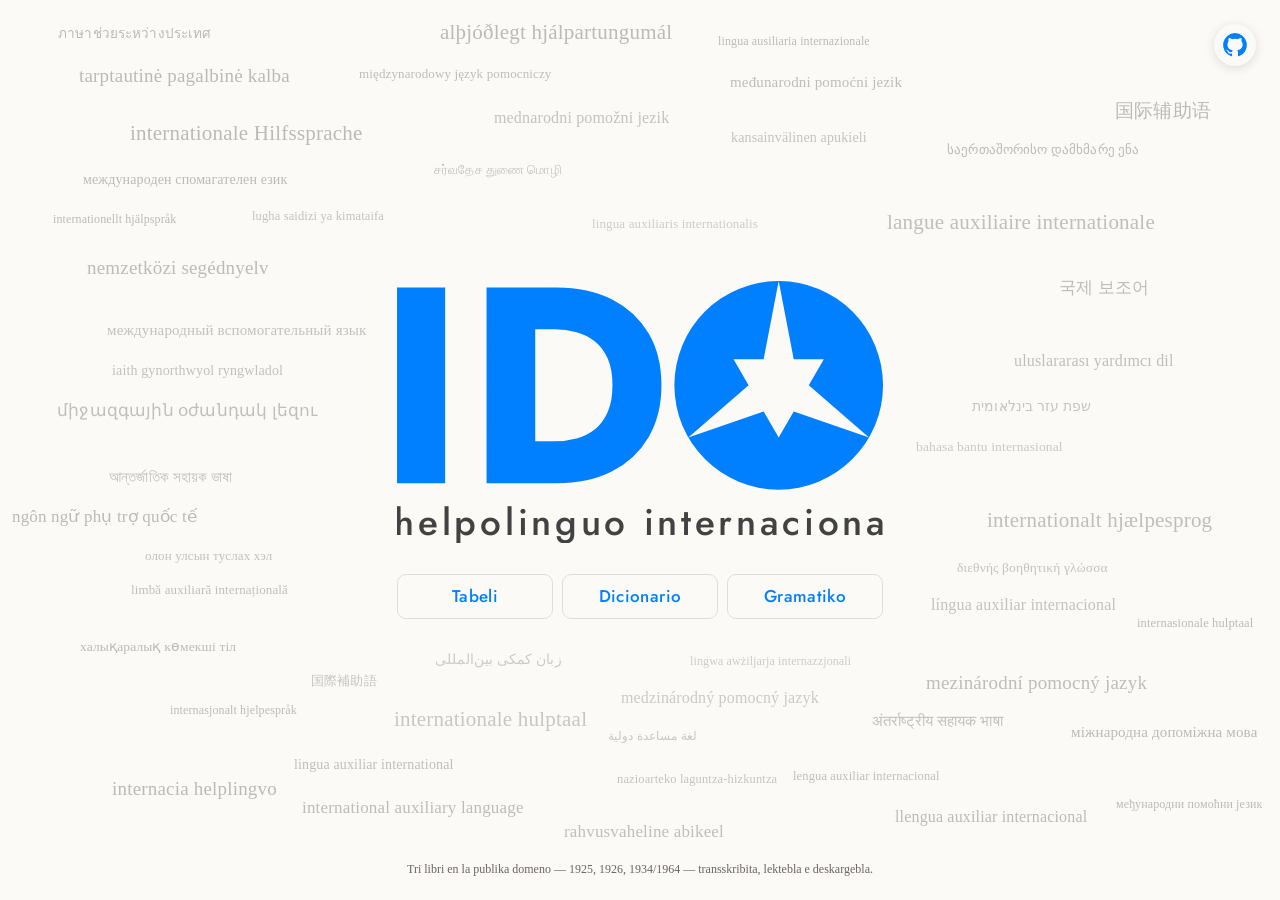
==== commit 9af044c2: "THE LOCK SCREEN'S ARTWORK WAS 512 DRAWN AT 1111 iOS puts the song in its Now Playing panel of its ow" ====
--- a/index.html
+++ b/index.html
@@ -1214,12 +1214,54 @@
   }
 }
 
+/* THE LOCK SCREEN. iOS puts the song in its Now Playing panel of its own
+   accord — it is a real <audio> element, and nothing here asks it to — but
+   what it shows there is what it can find on its own: the page's title, and
+   the largest icon the manifest offers. MEASURED, from a screenshot of an
+   iPhone 16 Pro at 1206 x 2622: the panel draws its artwork 1111 px wide,
+   and icon-512.png was being blown up 2.17 times. The star's edges came out
+   stepped. icon-1536.png is the same drawing at a size that panel cannot
+   outgrow — see tools/icons.py, which makes it.
+
+   AND SETTING THE METADATA IS ALL OR NOTHING. "MediaMetadata" has no notion
+   of "leave that field as you found it": the object replaces what the
+   browser inferred, wholesale, and a title left unset is an EMPTY title,
+   not the page's. The artwork therefore cannot be corrected without also
+   naming the song — which is no loss: the panel now says what is playing
+   instead of what site it came from.
+
+   THE NAMES ARE THE FOOT'S CREDITS, IN THE FOOT'S ORDER, BY SURNAME. The
+   panel gives them one line and cuts what will not fit, from the end; the
+   order being the same as the foot's, what survives the cut is still read
+   as the beginning of that list, and the whole of it is a click away.
+
+   ONE ARTWORK IS OFFERED, AND NOT A CHOICE OF SIZES. The list is meant to
+   be one, and the browser takes from it whichever size suits the surface it
+   is drawing — which is exactly the mechanism that produced the blurred
+   star, the largest thing on offer having been too small. OBSERVED, with
+   512 and 1536 both listed: Chromium fetched the 512 for its own small
+   panel, and was right to. But a browser that judges 512 good enough for a
+   1111 px panel is the fault this is fixing, and there is nothing here to
+   be gained by leaving it the room to judge. Downscaling never looks bad;
+   the 34 kB of difference is paid once, and only by a reader who has found
+   the egg, in the same breath as 4.9 MB of song. */
+function nowPlaying(on){
+  if(!('mediaSession' in navigator)) return;
+  navigator.mediaSession.metadata = on ? new MediaMetadata({
+    title:'La Skopo',
+    artist:'Zamenhof · de Beaufront · Deshays · Menu de Ménil · Costa',
+    album:'Ido — helpolinguo internaciona',
+    artwork:[{src:'/icon-1536.png', sizes:'1536x1536', type:'image/png'}]
+  }) : null;
+}
+
 function openPlayer(){
   taps=[];
   songRing.style.strokeDashoffset=ROUND;
   mark.classList.add('player-on');
   document.body.classList.add('song-on');
   hush(true);
+  nowPlaying(true);
   announce();
   /* The click that opened it IS the gesture the browser asks for before it
      will let a page make a sound. If it refuses all the same, the O is a
@@ -1235,6 +1277,7 @@
   mark.classList.remove('player-on','singing');
   document.body.classList.remove('song-on');
   hush(false);
+  nowPlaying(false);
   announce();
 }
 
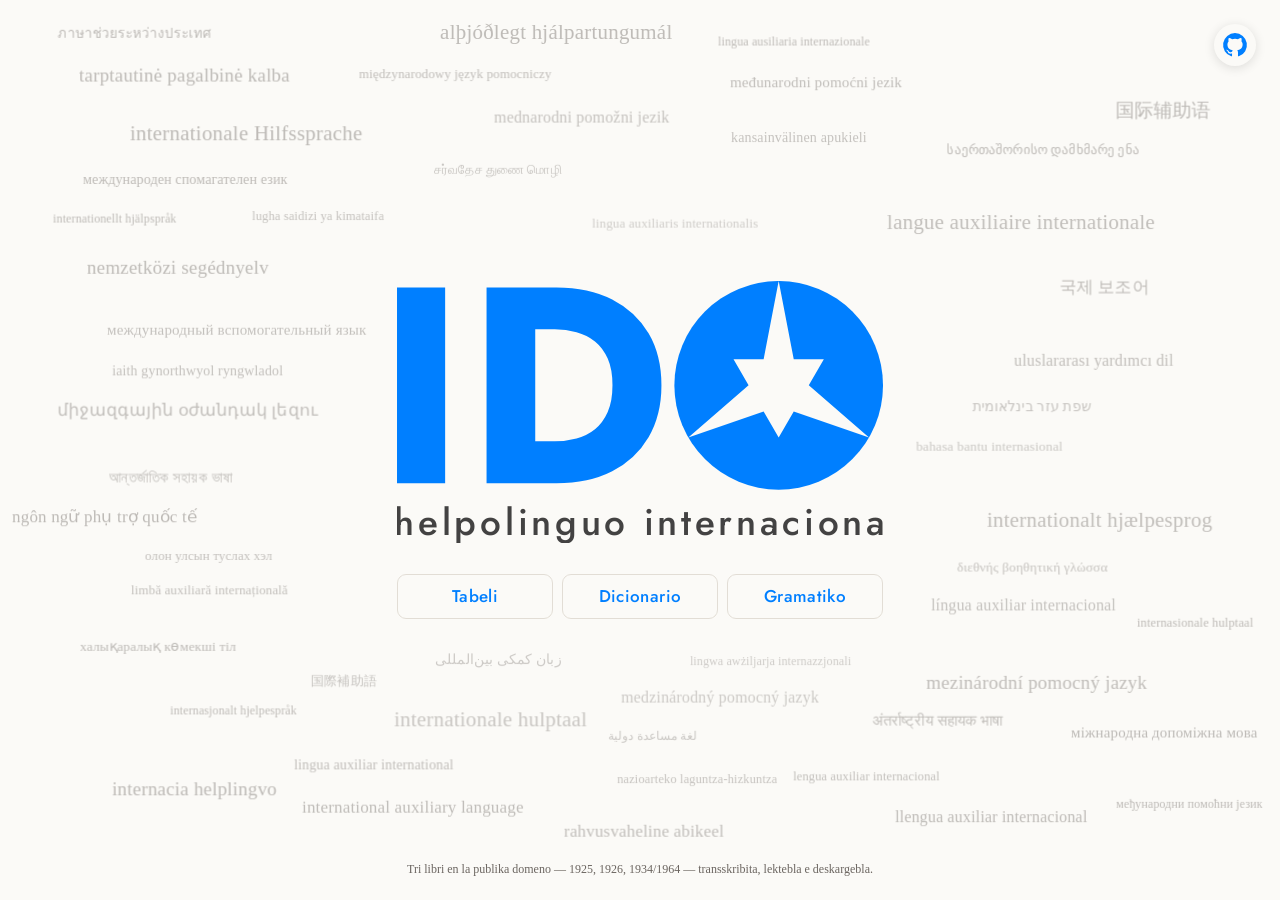
==== commit 21310b3b: "THE WORDS FOLLOW, UNDER THE THREE DOORS A window on the poem below the doors: the line being sung si" ====
--- a/index.html
+++ b/index.html
@@ -331,6 +331,60 @@
 }
 
 /* =====================================================================
+   3b. THE WORDS, WHILE THEY ARE SUNG
+   =====================================================================
+   A window under the doors, and a reel of the whole poem behind it. The
+   line being sung is at the middle, in the ink and in bold; the rest fall
+   away from it — blurred and faded in proportion to their distance, which
+   is what "--d" carries, set on each line by the script.
+
+   THE PANEL IS OUT OF THE BLOCK'S FLOW. "position:absolute; top:100%" hangs
+   it under the doors without adding a pixel to the block's height, so the
+   mark stays exactly where it was and the page does not lurch when the song
+   starts. The sky takes its reserve from the block's rectangle, which an
+   absolutely placed child does not enter — the resting page is untouched.
+
+   ITS HEIGHT IS MEASURED, NOT DECLARED. The room between the doors and the
+   foot is 94 px at 320 by 568 and 359 px at 820 by 1180, and no pair of
+   media queries recovers that from width and height: it is a subtraction,
+   and the script does it. Below three lines' worth the panel stands down
+   altogether and the credits go back to the foot, where they were. */
+.lyrics{
+  position:absolute; top:100%; left:0; right:0;
+  height:var(--reel-h,0px); margin-top:var(--reel-gap,14px);
+  overflow:hidden; pointer-events:none;
+  opacity:0; transition:opacity .5s;
+  /* The reel does not stop at an edge, it dissolves at one. */
+  -webkit-mask-image:linear-gradient(transparent,#000 26%,#000 74%,transparent);
+          mask-image:linear-gradient(transparent,#000 26%,#000 74%,transparent);
+}
+body.song-on .lyrics{opacity:1}
+.reel{position:absolute; left:0; right:0; top:0;
+  transition:transform .55s cubic-bezier(.3,.8,.3,1)}
+
+/* THE LINE'S OWN DISTANCE FROM THE ONE BEING SUNG, and everything else
+   follows from it in a calc: the blur grows by eight tenths of a pixel a
+   step and stops at four, the opacity falls as 1/(1 + 1.7 d). A curve, and
+   not a ladder of classes — one number changes per line. */
+.line{
+  margin:0; text-align:center; text-wrap:balance;
+  font-size:var(--reel-fs,14px); line-height:1.6;
+  color:var(--muted);
+  filter:blur(calc(min(var(--d,3),4) * .8px));
+  opacity:calc(1 / (1 + var(--d,3) * 1.7));
+  transition:filter .45s, opacity .45s, color .45s;
+}
+/* BOLD MUST NOT RELAY THE LINE OUT. A line that wraps in two when it is set
+   bold would push everything under it down by a line, and the reel would
+   jump under a reader's eye at the very moment it is being read. Every line
+   is therefore measured BOLD once — see the script — and keeps that height
+   for good, in a "min-height" it never gives back. */
+.reel.measuring .line{font-weight:700}
+.line.now{color:var(--ink); font-weight:700; filter:none; opacity:1}
+.line.stanza{margin-top:.8em}
+.line.credit{font-size:.88em; font-style:italic}
+
+/* =====================================================================
    4. THE FOOT
    ===================================================================== */
 .foot{position:absolute;left:0;right:0;bottom:max(10px,env(safe-area-inset-bottom));
@@ -361,8 +415,13 @@
 .credits{position:absolute;left:0;right:0;bottom:0;padding:0 16px;
  opacity:0;visibility:hidden;transition:opacity .45s,visibility 0s .45s}
 .foot-line{transition:opacity .45s}
-body.song-on .foot-line{opacity:0}
-body.song-on .credits{opacity:1;visibility:visible;transition:opacity .45s}
+/* "no-reel" AND NOT MERELY "song-on". The credits ride at the end of the
+   reel now, the way a karaoke roll ends on them, and the foot keeps its
+   own line while the poem is on screen. They come back to the foot only
+   where the reel stood down for want of room — the script sets the class —
+   so a small window loses the poem but never the attribution. */
+body.song-on.no-reel .foot-line{opacity:0}
+body.song-on.no-reel .credits{opacity:1;visibility:visible;transition:opacity .45s}
 /* AND THE BOTTOM-LEFT CORNER IS TAKEN. The download disc sits 24 px from
    the left edge and is 38 px across below 560 px of width: it reaches 62
    px in, and it paints ABOVE the foot — z-index 12 against 2. MEASURED at
@@ -632,6 +691,10 @@
      and a reader who has asked for less movement has not asked for less
      information. */
   .player,.g-play,.g-pause,.foot-line,.credits{transition:none}
+  /* The reel still follows the song — WHERE THE WORDS ARE IS NOT AN
+     ORNAMENT — but it arrives instead of travelling, and the focus changes
+     without a fade. */
+  .lyrics,.reel,.line{transition:none}
 }
 </style>
 </head>
@@ -711,6 +774,68 @@
       <a class="door" href="/dicionario/">Dicionario</a>
       <a class="door" href="/gramatiko/">Gramatiko</a>
     </nav>
+
+    <!-- THE WORDS, WHILE THEY ARE SUNG. The whole poem stands in the page,
+         in order, and the panel is a WINDOW ON IT: the reel is moved so the
+         line being sung sits at the middle, and the rest are put out of
+         focus in proportion to their distance from it. Nothing is written
+         or removed as the song runs, and there is no live region — a reader
+         who cannot see the focus, or does not want it, has the poem here
+         all the same, which is why this is real text and carries no
+         "aria-hidden".
+
+         "data-t" IS THE SECOND AT WHICH EACH LINE BEGINS, and it is the one
+         thing on this page not measured from the thing it describes. See
+         tools/tap.html, which taps the times out in one listen and prints
+         this block back. The reel reads them from the attributes, so a line
+         and its moment are edited in the same place.
+
+         THE PANEL HANGS BELOW THE BLOCK AND IS OUT OF ITS FLOW —
+         "position:absolute; top:100%" — so the mark, the motto and the
+         doors do not move by a pixel when the song starts, and the sky,
+         which reserves its room from the block's rectangle, does not see it
+         at all. -->
+    <div class="lyrics" id="lyrics">
+      <div class="reel" id="reel">
+        <p class="line" data-t="12.0">Tra densa tenebro, lumizas nin stelo</p>
+        <p class="line" data-t="16.29">Ad olqua konstante ni fidas.</p>
+        <p class="line" data-t="20.57">Per lua brilado en nigra cielo,</p>
+        <p class="line" data-t="24.86">La skopon montrata ni vidas.</p>
+        <p class="line" data-t="29.14">E nule ni timas la nokto-fantomi,</p>
+        <p class="line" data-t="33.42">La stroki dil fato, la moki dil homi,</p>
+        <p class="line" data-t="37.71">Nam rekta, sentrompa, justege trasita,</p>
+        <p class="line" data-t="42.0">La voyo da ni selektita.</p>
+        <p class="line stanza" data-t="46.28">Ni semas obstine, nultempe tedesas,</p>
+        <p class="line" data-t="50.56">Al tempi futura pensante,</p>
+        <p class="line" data-t="54.85">Mil grani perisas, dek mili perdesas;</p>
+        <p class="line" data-t="59.14">Ni plugas e semas konstante.</p>
+        <p class="line" data-t="63.42">&laquo;&#8239;Ha finez!&#8239;&raquo; klamachas la homi kun moko</p>
+        <p class="line" data-t="67.7">&laquo;&#8239;No, durez, avancez!&#8239;&raquo; adjuras nin voko;</p>
+        <p class="line" data-t="71.99">La nevi per benedikado vi pagos,</p>
+        <p class="line" data-t="76.28">Se kun persevero vi agos.</p>
+        <p class="line stanza" data-t="80.56">Dum longa sukusi dil vintro-tempesti,</p>
+        <p class="line" data-t="84.84">Ul branchi frapita ruptesas.</p>
+        <p class="line" data-t="89.13">L&rsquo;arboro ne mortis, e balde nov testi</p>
+        <p class="line" data-t="93.42">Pri lua vigoro trovesas.</p>
+        <p class="line" data-t="97.7">Certege permanos la brav idistaro:</p>
+        <p class="line" data-t="101.98">Lun ya ne faligos mult enemikaro.</p>
+        <p class="line" data-t="106.27">Plenfide lu marchas, ardore flamoza,</p>
+        <p class="line" data-t="110.56">Al skopo brilante lumoza.</p>
+        <p class="line stanza" data-t="114.84">Kuraje, persiste, ne deviacante,</p>
+        <p class="line" data-t="119.12">Ni sequez la voyo montrita!</p>
+        <p class="line" data-t="123.41">Mem singla guteti, sencese falante,</p>
+        <p class="line" data-t="127.7">Perforas la petro granita.</p>
+        <p class="line" data-t="131.98">L&rsquo;espero, l&rsquo;obstino e la konstanteso,</p>
+        <p class="line" data-t="136.27">Yen bela tri forci, di qui l&rsquo;efikado,</p>
+        <p class="line" data-t="140.55">Tra multa labori e persekuteso,</p>
+        <p class="line" data-t="144.84">Nin duktos a la triumfado.</p>
+        <p class="line credit" data-t="152.62">Poemo &laquo;&#8239;La Vojo&#8239;&raquo; da L. L. Zamenhof</p>
+        <p class="line credit" data-t="155.22">Tradukuro &laquo;&#8239;La Skopo&#8239;&raquo; da L. de Beaufront</p>
+        <p class="line credit" data-t="157.82">Melodio da Ren&eacute; Deshays</p>
+        <p class="line credit" data-t="160.42">Akompano por koro da F&eacute;licien Menu de M&eacute;nil</p>
+        <p class="line credit" data-t="163.02">Enrejistruro da Lucas Costa, per SUNO</p>
+      </div>
+    </div>
   </div>
 
   <p class="foot">
@@ -961,7 +1086,12 @@
 if(document.fonts && document.fonts.ready) document.fonts.ready.then(sow);
 
 let sowTimer;
-addEventListener('resize',()=>{clearTimeout(sowTimer);sowTimer=setTimeout(sow,160)});
+addEventListener('resize',()=>{clearTimeout(sowTimer);sowTimer=setTimeout(()=>{
+  /* The reel first: it decides whether the credits are in the foot or at
+     the end of the reel, and the sowing keeps room for whichever it is. */
+  if(document.body.classList.contains('song-on')){fitReel();follow(song.currentTime)}
+  sow();
+},160)});
 addEventListener('orientationchange',()=>setTimeout(sow,260));
 
 /* --- The parallax. A few pixels, and only under a real pointer. */
@@ -1163,7 +1293,13 @@
 const ROUND=1966.5;
 const CLICKS=7, WINDOW=7000;
 
+const lyrics=document.getElementById('lyrics');
+const reel=document.getElementById('reel');
+const LINES=[...reel.querySelectorAll('.line')];
+const CUES=LINES.map(el=>parseFloat(el.dataset.t));
+
 let degrees=0, taps=[], sweeping=0;
+let lineTops=[], lineH=[], reelLines=0, shown=-2;
 
 /* The button says what it does. At rest it is the mark and is named for it;
    open, it is a play button, then a pause button. In Ido, like the rest.
@@ -1183,9 +1319,12 @@
    fault, not as a measure. It costs one style change per frame, and only
    while the song sounds. */
 function sweep(){
-  const d=song.duration;
-  songRing.style.strokeDashoffset =
-    (d>0 ? ROUND*(1-song.currentTime/d) : ROUND).toFixed(2);
+  const d=song.duration, t=song.currentTime;
+  songRing.style.strokeDashoffset = (d>0 ? ROUND*(1-t/d) : ROUND).toFixed(2);
+  /* The reel rides the same frame. It costs nothing on most of them: the
+     line only changes every four seconds or so, and "follow" returns at
+     once when the answer is the one it gave last. */
+  if(reelLines) follow(t);
   if(!song.paused) sweeping=requestAnimationFrame(sweep);
 }
 
@@ -1205,12 +1344,17 @@
    they can still travel afterwards — thirteen of drift and eight of
    parallax, and one over. */
 function hush(on){
-  const c=document.querySelector('.credits').getBoundingClientRect();
+  /* Two rectangles now, and only the ones that are actually up: the reel
+     where it has room, the foot's credits where it has not. */
+  const boxes=[];
+  if(reelLines) boxes.push(lyrics.getBoundingClientRect());
+  else boxes.push(document.querySelector('.credits').getBoundingClientRect());
   for(const el of document.querySelectorAll('.word')){
     if(!on){el.classList.remove('hushed');continue}
     const r=el.getBoundingClientRect();
-    if(r.left<c.right+22&&r.right>c.left-22&&
-       r.top<c.bottom+22&&r.bottom>c.top-22) el.classList.add('hushed');
+    if(boxes.some(c=>r.left<c.right+22&&r.right>c.left-22&&
+                     r.top<c.bottom+22&&r.bottom>c.top-22))
+      el.classList.add('hushed');
   }
 }
 
@@ -1255,11 +1399,80 @@
   }) : null;
 }
 
+/* --- THE REEL --------------------------------------------------------
+   Sized from the room that is actually there, and from nothing else. The
+   gap between the doors and the foot is a subtraction — 94 px at 320 by
+   568, 359 px at 820 by 1180 — and the number of lines the window can hold
+   falls out of it. Five where there is room, three where there is less,
+   and NONE below that: the panel stands down and the credits go back to
+   the foot, which is what "no-reel" says.
+
+   EVERY LINE IS MEASURED BOLD AND KEEPS THAT HEIGHT. A line that wraps in
+   two when it is set bold would push everything under it down by a line,
+   and the reel would jump under the eye at the moment the line is read —
+   so the whole reel is set bold for one measurement, and each line is then
+   given that height as a floor it never gives back. On a phone the lines
+   DO wrap: this is not a way of preventing that, it is a way of making the
+   wrapping the same in both weights.
+
+   Called on opening and on resize; the tops are cached, because reading
+   them back on every frame would be a layout on every frame. */
+function fitReel(){
+  const foot=document.querySelector('.foot').getBoundingClientRect();
+  const doors=document.querySelector('.doors').getBoundingClientRect();
+  const floor=foot.height ? foot.top : innerHeight - 10;
+  const GAP=14, CLEAR=12;
+  const room=floor - doors.bottom - GAP - CLEAR;
+
+  reel.classList.add('measuring');
+  const em=parseFloat(getComputedStyle(LINES[0]).fontSize) * 1.6;
+  reelLines = room >= em*5 ? 5 : room >= em*3 ? 3 : 0;
+  document.body.classList.toggle('no-reel', reelLines===0);
+  lyrics.style.setProperty('--reel-h', (reelLines*em).toFixed(1)+'px');
+  lyrics.style.setProperty('--reel-gap', GAP+'px');
+
+  /* Bold, and still bold: the heights are read here and kept. */
+  LINES.forEach(el=>{el.style.minHeight=''});
+  const h=LINES.map(el=>el.getBoundingClientRect().height);
+  LINES.forEach((el,i)=>{el.style.minHeight=h[i].toFixed(2)+'px'});
+  reel.classList.remove('measuring');
+
+  lineH=h;
+  lineTops=LINES.map(el=>el.offsetTop);
+  shown=-2;                       /* force the next frame to place the reel */
+}
+
+/* Which line is being sung, and where the reel has to stand for it to be at
+   the middle. Before the first cue the reel waits on the first line, with
+   nothing in the ink: the song has an introduction, and the panel should
+   not claim a line is being sung during it. */
+function follow(t){
+  let i=-1;
+  while(i+1<CUES.length && CUES[i+1]<=t) i++;
+  if(i===shown) return;
+  shown=i;
+  const at=Math.max(i,0);
+  LINES.forEach((el,k)=>{
+    el.style.setProperty('--d', Math.abs(k-at));
+    el.classList.toggle('now', k===i);
+  });
+  /* The middle of the panel as it actually stands, not as it was worked
+     out: the height is set from a calculation, and reading it back is one
+     number that cannot drift from it. */
+  const mid=lyrics.clientHeight/2;
+  reel.style.transform=
+    'translateY('+(mid - lineTops[at] - lineH[at]/2).toFixed(1)+'px)';
+}
+
 function openPlayer(){
   taps=[];
   songRing.style.strokeDashoffset=ROUND;
   mark.classList.add('player-on');
   document.body.classList.add('song-on');
+  /* THE ORDER MATTERS. "fitReel" decides whether there is a reel at all,
+     and "hush" asks that question to know which rectangle to clear. */
+  fitReel();
+  follow(0);
   hush(true);
   nowPlaying(true);
   announce();
@@ -1275,8 +1488,10 @@
   song.currentTime=0;
   songRing.style.strokeDashoffset=ROUND;
   mark.classList.remove('player-on','singing');
-  document.body.classList.remove('song-on');
   hush(false);
+  document.body.classList.remove('song-on','no-reel');
+  shown=-2;
+  LINES.forEach(el=>{el.classList.remove('now'); el.style.removeProperty('--d')});
   nowPlaying(false);
   announce();
 }
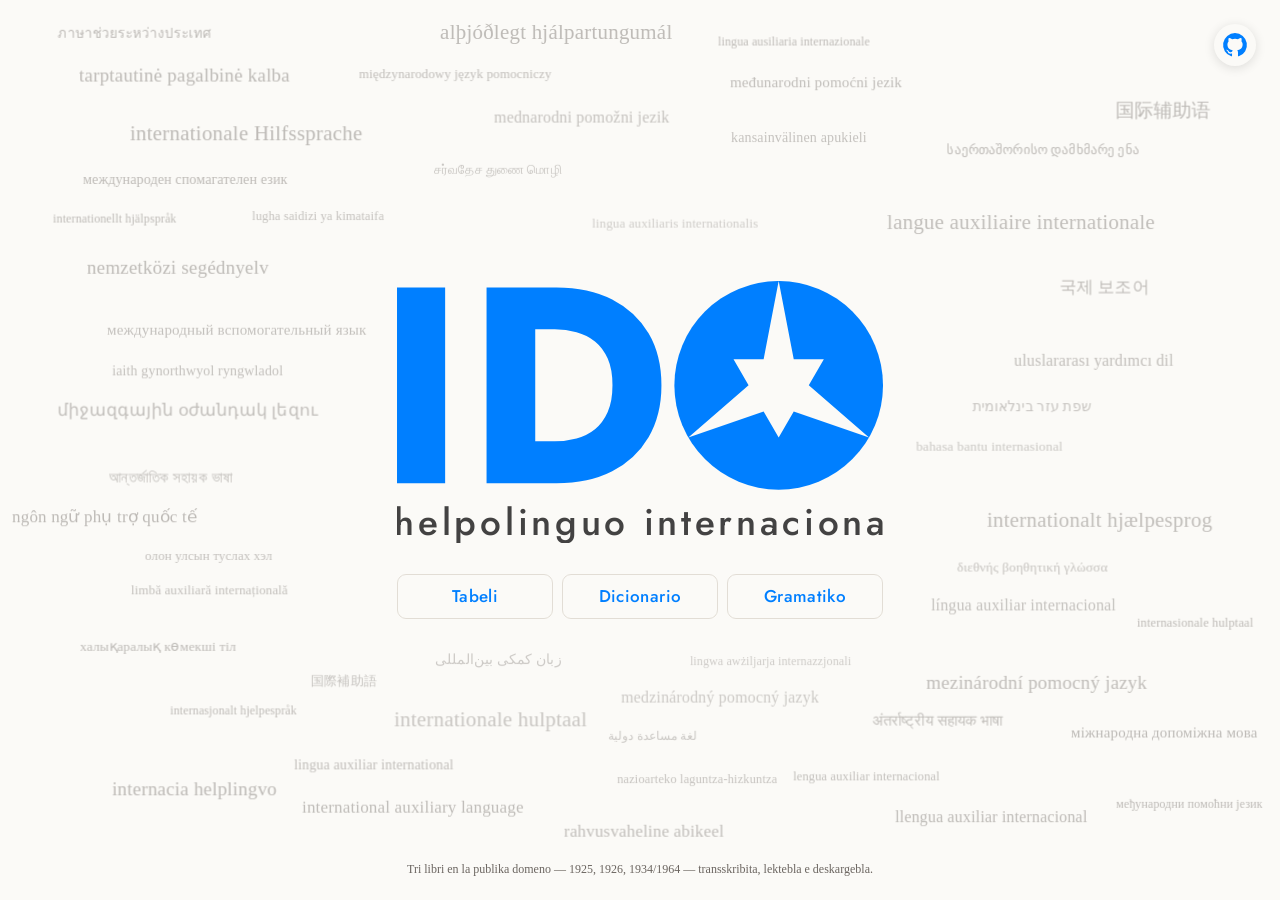
==== commit 4c91be74: "THE EVEN SEEDING HAD NO INTERLUDES IN IT, AND THE SONG HAS THREE Reported by ear: the song plays a f" ====
--- a/index.html
+++ b/index.html
@@ -784,11 +784,37 @@
          all the same, which is why this is real text and carries no
          "aria-hidden".
 
-         "data-t" IS THE SECOND AT WHICH EACH LINE BEGINS, and it is the one
-         thing on this page not measured from the thing it describes. See
-         tools/tap.html, which taps the times out in one listen and prints
-         this block back. The reel reads them from the attributes, so a line
-         and its moment are edited in the same place.
+         "data-t" IS THE SECOND AT WHICH EACH LINE BEGINS, and it is the
+         weakest number on this page. WHAT IT WILL NOT GIVE UP IS WHICH LINE
+         IS WHICH: the accompaniment is a CHOIR, so the lead is neither the
+         only harmonic thing nor the only thing in the centre of the image,
+         and every reading that separates a voice from a band fails on a
+         voice inside a choir. See § 15 of docs/journal.md for what was
+         tried.
+
+         THE FIRST SEEDING LAID ALL 32 LINES EVENLY, AND WAS WRONG BY
+         CONSTRUCTION: it had no interludes in it, when the song plays a few
+         bars between one stanza and the next — reported by ear, at the end
+         of the second stanza, and the drift was audible from there on. The
+         model now has four stanzas and three interludes, and THREE MEASURED
+         BOUNDARIES FIX IT EXACTLY, being three numbers for three unknowns:
+
+             26.6 s   the first sung note      -> the start
+            106.8 s   the third stanza         -> the cycle, 40.10 s
+            180.6 s   the start of the tag     -> the sung part, 33.70 s
+
+         all three from Foote novelty on a log-mel self-similarity matrix,
+         each agreed on by a 4 s and an 8 s kernel. The interlude is what is
+         left: 6.40 s. And the sung part comes out at 33.70 s against the
+         34.28 s the envelope's autocorrelation gives for the strophe —
+         0.58 s apart, by two methods that share nothing.
+
+         EIGHT LINES TO A STANZA, EVENLY, IS STILL AN ASSUMPTION. So
+         tools/tap.html: tap the first and last line of each stanza — eight
+         taps — and the rest are worked out inside their own stanza, with
+         the interludes falling where they fall. It prints this block back.
+         The reel reads the times from the attributes, so a line and its
+         moment are edited in one place.
 
          THE PANEL HANGS BELOW THE BLOCK AND IS OUT OF ITS FLOW —
          "position:absolute; top:100%" — so the mark, the motto and the
@@ -797,43 +823,43 @@
          at all. -->
     <div class="lyrics" id="lyrics">
       <div class="reel" id="reel">
-        <p class="line" data-t="12.0">Tra densa tenebro, lumizas nin stelo</p>
-        <p class="line" data-t="16.29">Ad olqua konstante ni fidas.</p>
-        <p class="line" data-t="20.57">Per lua brilado en nigra cielo,</p>
-        <p class="line" data-t="24.86">La skopon montrata ni vidas.</p>
-        <p class="line" data-t="29.14">E nule ni timas la nokto-fantomi,</p>
-        <p class="line" data-t="33.42">La stroki dil fato, la moki dil homi,</p>
-        <p class="line" data-t="37.71">Nam rekta, sentrompa, justege trasita,</p>
-        <p class="line" data-t="42.0">La voyo da ni selektita.</p>
-        <p class="line stanza" data-t="46.28">Ni semas obstine, nultempe tedesas,</p>
-        <p class="line" data-t="50.56">Al tempi futura pensante,</p>
-        <p class="line" data-t="54.85">Mil grani perisas, dek mili perdesas;</p>
-        <p class="line" data-t="59.14">Ni plugas e semas konstante.</p>
-        <p class="line" data-t="63.42">&laquo;&#8239;Ha finez!&#8239;&raquo; klamachas la homi kun moko</p>
-        <p class="line" data-t="67.7">&laquo;&#8239;No, durez, avancez!&#8239;&raquo; adjuras nin voko;</p>
-        <p class="line" data-t="71.99">La nevi per benedikado vi pagos,</p>
-        <p class="line" data-t="76.28">Se kun persevero vi agos.</p>
-        <p class="line stanza" data-t="80.56">Dum longa sukusi dil vintro-tempesti,</p>
-        <p class="line" data-t="84.84">Ul branchi frapita ruptesas.</p>
-        <p class="line" data-t="89.13">L&rsquo;arboro ne mortis, e balde nov testi</p>
-        <p class="line" data-t="93.42">Pri lua vigoro trovesas.</p>
-        <p class="line" data-t="97.7">Certege permanos la brav idistaro:</p>
-        <p class="line" data-t="101.98">Lun ya ne faligos mult enemikaro.</p>
-        <p class="line" data-t="106.27">Plenfide lu marchas, ardore flamoza,</p>
-        <p class="line" data-t="110.56">Al skopo brilante lumoza.</p>
-        <p class="line stanza" data-t="114.84">Kuraje, persiste, ne deviacante,</p>
-        <p class="line" data-t="119.12">Ni sequez la voyo montrita!</p>
-        <p class="line" data-t="123.41">Mem singla guteti, sencese falante,</p>
-        <p class="line" data-t="127.7">Perforas la petro granita.</p>
-        <p class="line" data-t="131.98">L&rsquo;espero, l&rsquo;obstino e la konstanteso,</p>
-        <p class="line" data-t="136.27">Yen bela tri forci, di qui l&rsquo;efikado,</p>
-        <p class="line" data-t="140.55">Tra multa labori e persekuteso,</p>
-        <p class="line" data-t="144.84">Nin duktos a la triumfado.</p>
-        <p class="line credit" data-t="152.62">Poemo &laquo;&#8239;La Vojo&#8239;&raquo; da L. L. Zamenhof</p>
-        <p class="line credit" data-t="155.22">Tradukuro &laquo;&#8239;La Skopo&#8239;&raquo; da L. de Beaufront</p>
-        <p class="line credit" data-t="157.82">Melodio da Ren&eacute; Deshays</p>
-        <p class="line credit" data-t="160.42">Akompano por koro da F&eacute;licien Menu de M&eacute;nil</p>
-        <p class="line credit" data-t="163.02">Enrejistruro da Lucas Costa, per SUNO</p>
+        <p class="line" data-t="26.6">Tra densa tenebro, lumizas nin stelo</p>
+        <p class="line" data-t="30.81">Ad olqua konstante ni fidas.</p>
+        <p class="line" data-t="35.03">Per lua brilado en nigra cielo,</p>
+        <p class="line" data-t="39.24">La skopon montrata ni vidas.</p>
+        <p class="line" data-t="43.45">E nule ni timas la nokto-fantomi,</p>
+        <p class="line" data-t="47.66">La stroki dil fato, la moki dil homi,</p>
+        <p class="line" data-t="51.88">Nam rekta, sentrompa, justege trasita,</p>
+        <p class="line" data-t="56.09">La voyo da ni selektita.</p>
+        <p class="line stanza" data-t="66.7">Ni semas obstine, nultempe tedesas,</p>
+        <p class="line" data-t="70.91">Al tempi futura pensante,</p>
+        <p class="line" data-t="75.12">Mil grani perisas, dek mili perdesas;</p>
+        <p class="line" data-t="79.34">Ni plugas e semas konstante.</p>
+        <p class="line" data-t="83.55">&laquo;&#8239;Ha finez!&#8239;&raquo; klamachas la homi kun moko</p>
+        <p class="line" data-t="87.76">&laquo;&#8239;No, durez, avancez!&#8239;&raquo; adjuras nin voko;</p>
+        <p class="line" data-t="91.98">La nevi per benedikado vi pagos,</p>
+        <p class="line" data-t="96.19">Se kun persevero vi agos.</p>
+        <p class="line stanza" data-t="106.8">Dum longa sukusi dil vintro-tempesti,</p>
+        <p class="line" data-t="111.01">Ul branchi frapita ruptesas.</p>
+        <p class="line" data-t="115.23">L&rsquo;arboro ne mortis, e balde nov testi</p>
+        <p class="line" data-t="119.44">Pri lua vigoro trovesas.</p>
+        <p class="line" data-t="123.65">Certege permanos la brav idistaro:</p>
+        <p class="line" data-t="127.86">Lun ya ne faligos mult enemikaro.</p>
+        <p class="line" data-t="132.08">Plenfide lu marchas, ardore flamoza,</p>
+        <p class="line" data-t="136.29">Al skopo brilante lumoza.</p>
+        <p class="line stanza" data-t="146.9">Kuraje, persiste, ne deviacante,</p>
+        <p class="line" data-t="151.11">Ni sequez la voyo montrita!</p>
+        <p class="line" data-t="155.33">Mem singla guteti, sencese falante,</p>
+        <p class="line" data-t="159.54">Perforas la petro granita.</p>
+        <p class="line" data-t="163.75">L&rsquo;espero, l&rsquo;obstino e la konstanteso,</p>
+        <p class="line" data-t="167.96">Yen bela tri forci, di qui l&rsquo;efikado,</p>
+        <p class="line" data-t="172.18">Tra multa labori e persekuteso,</p>
+        <p class="line" data-t="176.39">Nin duktos a la triumfado.</p>
+        <p class="line credit" data-t="183.0">Poemo &laquo;&#8239;La Vojo&#8239;&raquo; da L. L. Zamenhof</p>
+        <p class="line credit" data-t="185.6">Tradukuro &laquo;&#8239;La Skopo&#8239;&raquo; da L. de Beaufront</p>
+        <p class="line credit" data-t="188.2">Melodio da Ren&eacute; Deshays</p>
+        <p class="line credit" data-t="190.8">Akompano por koro da F&eacute;licien Menu de M&eacute;nil</p>
+        <p class="line credit" data-t="193.4">Enrejistruro da Lucas Costa, per SUNO</p>
       </div>
     </div>
   </div>
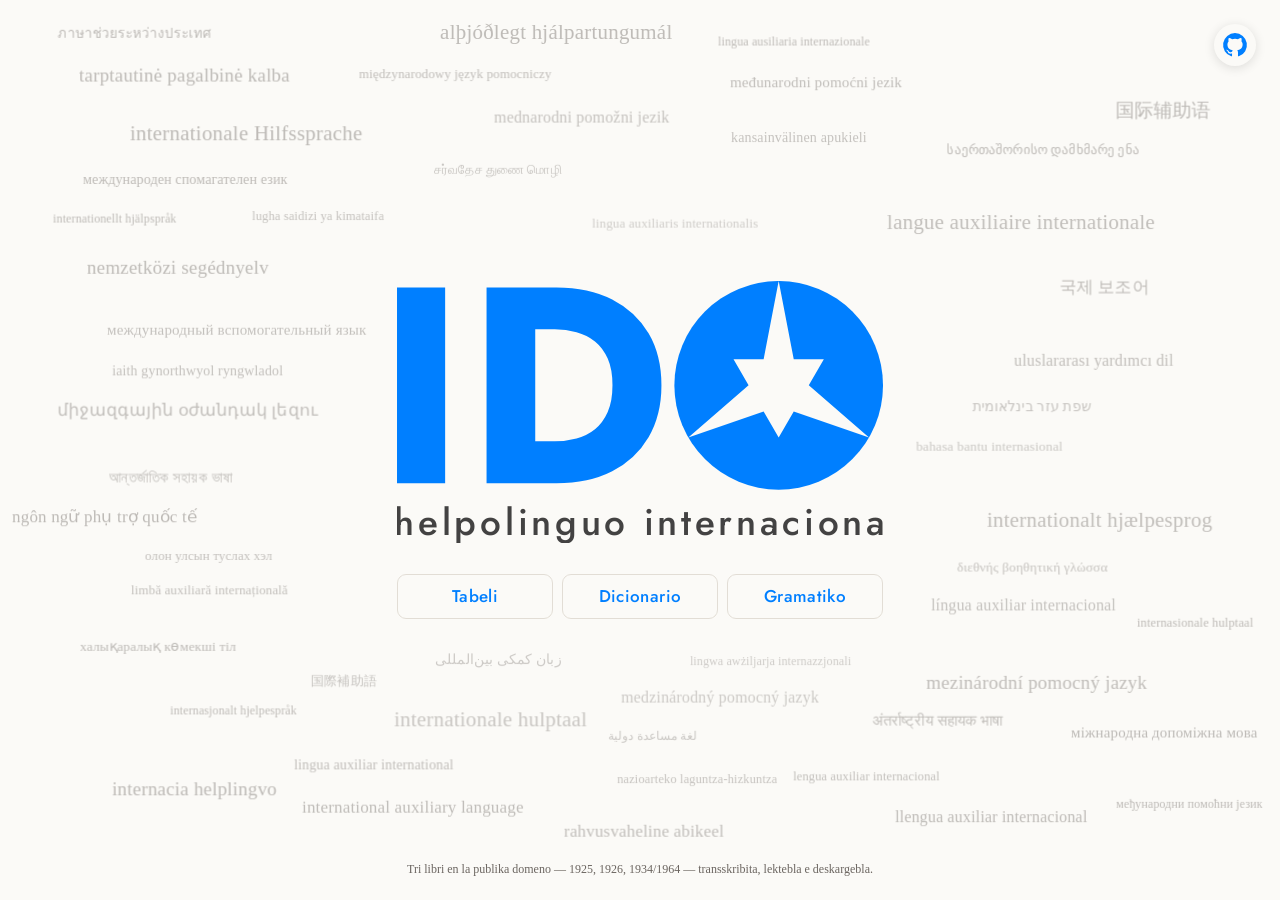
==== commit 92f1a8c1: "THE BREAK IS IN THE MIDDLE, AND THERE IS ONLY ONE Two seedings before this were wrong, and both for " ====
--- a/index.html
+++ b/index.html
@@ -792,27 +792,36 @@
          voice inside a choir. See § 15 of docs/journal.md for what was
          tried.
 
-         THE FIRST SEEDING LAID ALL 32 LINES EVENLY, AND WAS WRONG BY
-         CONSTRUCTION: it had no interludes in it, when the song plays a few
-         bars between one stanza and the next — reported by ear, at the end
-         of the second stanza, and the drift was audible from there on. The
-         model now has four stanzas and three interludes, and THREE MEASURED
-         BOUNDARIES FIX IT EXACTLY, being three numbers for three unknowns:
-
-             26.6 s   the first sung note      -> the start
-            106.8 s   the third stanza         -> the cycle, 40.10 s
-            180.6 s   the start of the tag     -> the sung part, 33.70 s
-
-         all three from Foote novelty on a log-mel self-similarity matrix,
-         each agreed on by a 4 s and an 8 s kernel. The interlude is what is
-         left: 6.40 s. And the sung part comes out at 33.70 s against the
-         34.28 s the envelope's autocorrelation gives for the strophe —
-         0.58 s apart, by two methods that share nothing.
-
-         EIGHT LINES TO A STANZA, EVENLY, IS STILL AN ASSUMPTION. So
+         TWO SEEDINGS BEFORE THIS ONE WERE WRONG, AND BOTH FOR THE SAME
+         REASON: THEY WERE FITTED, NOT MEASURED. The first laid all 32 lines
+         evenly and had no break in it at all. The second put a 6.40 s
+         interlude after every stanza, from a model in which three novelty
+         boundaries happened to fix three unknowns — arithmetic that closes
+         is not evidence, and that one had the whole second half running
+         early, its last line at 176 s when the singing goes on to 200.
+
+         WHAT FINDS THE BREAKS IS LOOKING FOR THE RIGHT THING. Not level:
+         an instrumental passage here is not quieter, the choir sees to
+         that. What it lacks is the 3-8 Hz WOBBLE OF SYLLABLES, so the
+         measure is the modulation of the presence band (700-3200 Hz) about
+         its own 0.9 s mean. Stretches where that goes quiet, and they are
+         stable as the threshold is moved from the 25th percentile to the
+         43rd:
+
+             0.0 ..  27.1   the instrumental introduction
+           108.2 .. 119.2   ONE BREAK, IN THE MIDDLE, 11.0 s
+           200.5 .. 216.4   the closing tag
+
+         So there is no interlude between stanza 1 and 2, nor between 3 and
+         4: the song runs two stanzas, breaks once, and runs two more. THE
+         REASON TO BELIEVE IT is that the two halves it implies are 81.1 s
+         and 81.3 s long — 0.20 s apart in 81, for sixteen lines each,
+         which no wrong reading of the boundaries would produce.
+
+         SIXTEEN EVEN LINES TO A HALF IS STILL AN ASSUMPTION. So
          tools/tap.html: tap the first and last line of each stanza — eight
-         taps — and the rest are worked out inside their own stanza, with
-         the interludes falling where they fall. It prints this block back.
+         taps — and the rest are worked out inside their own stanza, the
+         break falling outside the working-out. It prints this block back.
          The reel reads the times from the attributes, so a line and its
          moment are edited in one place.
 
@@ -823,43 +832,43 @@
          at all. -->
     <div class="lyrics" id="lyrics">
       <div class="reel" id="reel">
-        <p class="line" data-t="26.6">Tra densa tenebro, lumizas nin stelo</p>
-        <p class="line" data-t="30.81">Ad olqua konstante ni fidas.</p>
-        <p class="line" data-t="35.03">Per lua brilado en nigra cielo,</p>
-        <p class="line" data-t="39.24">La skopon montrata ni vidas.</p>
-        <p class="line" data-t="43.45">E nule ni timas la nokto-fantomi,</p>
-        <p class="line" data-t="47.66">La stroki dil fato, la moki dil homi,</p>
-        <p class="line" data-t="51.88">Nam rekta, sentrompa, justege trasita,</p>
-        <p class="line" data-t="56.09">La voyo da ni selektita.</p>
-        <p class="line stanza" data-t="66.7">Ni semas obstine, nultempe tedesas,</p>
-        <p class="line" data-t="70.91">Al tempi futura pensante,</p>
-        <p class="line" data-t="75.12">Mil grani perisas, dek mili perdesas;</p>
-        <p class="line" data-t="79.34">Ni plugas e semas konstante.</p>
-        <p class="line" data-t="83.55">&laquo;&#8239;Ha finez!&#8239;&raquo; klamachas la homi kun moko</p>
-        <p class="line" data-t="87.76">&laquo;&#8239;No, durez, avancez!&#8239;&raquo; adjuras nin voko;</p>
-        <p class="line" data-t="91.98">La nevi per benedikado vi pagos,</p>
-        <p class="line" data-t="96.19">Se kun persevero vi agos.</p>
-        <p class="line stanza" data-t="106.8">Dum longa sukusi dil vintro-tempesti,</p>
-        <p class="line" data-t="111.01">Ul branchi frapita ruptesas.</p>
-        <p class="line" data-t="115.23">L&rsquo;arboro ne mortis, e balde nov testi</p>
-        <p class="line" data-t="119.44">Pri lua vigoro trovesas.</p>
-        <p class="line" data-t="123.65">Certege permanos la brav idistaro:</p>
-        <p class="line" data-t="127.86">Lun ya ne faligos mult enemikaro.</p>
-        <p class="line" data-t="132.08">Plenfide lu marchas, ardore flamoza,</p>
-        <p class="line" data-t="136.29">Al skopo brilante lumoza.</p>
-        <p class="line stanza" data-t="146.9">Kuraje, persiste, ne deviacante,</p>
-        <p class="line" data-t="151.11">Ni sequez la voyo montrita!</p>
-        <p class="line" data-t="155.33">Mem singla guteti, sencese falante,</p>
-        <p class="line" data-t="159.54">Perforas la petro granita.</p>
-        <p class="line" data-t="163.75">L&rsquo;espero, l&rsquo;obstino e la konstanteso,</p>
-        <p class="line" data-t="167.96">Yen bela tri forci, di qui l&rsquo;efikado,</p>
-        <p class="line" data-t="172.18">Tra multa labori e persekuteso,</p>
-        <p class="line" data-t="176.39">Nin duktos a la triumfado.</p>
-        <p class="line credit" data-t="183.0">Poemo &laquo;&#8239;La Vojo&#8239;&raquo; da L. L. Zamenhof</p>
-        <p class="line credit" data-t="185.6">Tradukuro &laquo;&#8239;La Skopo&#8239;&raquo; da L. de Beaufront</p>
-        <p class="line credit" data-t="188.2">Melodio da Ren&eacute; Deshays</p>
-        <p class="line credit" data-t="190.8">Akompano por koro da F&eacute;licien Menu de M&eacute;nil</p>
-        <p class="line credit" data-t="193.4">Enrejistruro da Lucas Costa, per SUNO</p>
+        <p class="line" data-t="27.1">Tra densa tenebro, lumizas nin stelo</p>
+        <p class="line" data-t="32.17">Ad olqua konstante ni fidas.</p>
+        <p class="line" data-t="37.24">Per lua brilado en nigra cielo,</p>
+        <p class="line" data-t="42.31">La skopon montrata ni vidas.</p>
+        <p class="line" data-t="47.38">E nule ni timas la nokto-fantomi,</p>
+        <p class="line" data-t="52.44">La stroki dil fato, la moki dil homi,</p>
+        <p class="line" data-t="57.51">Nam rekta, sentrompa, justege trasita,</p>
+        <p class="line" data-t="62.58">La voyo da ni selektita.</p>
+        <p class="line stanza" data-t="67.65">Ni semas obstine, nultempe tedesas,</p>
+        <p class="line" data-t="72.72">Al tempi futura pensante,</p>
+        <p class="line" data-t="77.79">Mil grani perisas, dek mili perdesas;</p>
+        <p class="line" data-t="82.86">Ni plugas e semas konstante.</p>
+        <p class="line" data-t="87.92">&laquo;&#8239;Ha finez!&#8239;&raquo; klamachas la homi kun moko</p>
+        <p class="line" data-t="92.99">&laquo;&#8239;No, durez, avancez!&#8239;&raquo; adjuras nin voko;</p>
+        <p class="line" data-t="98.06">La nevi per benedikado vi pagos,</p>
+        <p class="line" data-t="103.13">Se kun persevero vi agos.</p>
+        <p class="line stanza" data-t="119.2">Dum longa sukusi dil vintro-tempesti,</p>
+        <p class="line" data-t="124.28">Ul branchi frapita ruptesas.</p>
+        <p class="line" data-t="129.36">L&rsquo;arboro ne mortis, e balde nov testi</p>
+        <p class="line" data-t="134.44">Pri lua vigoro trovesas.</p>
+        <p class="line" data-t="139.53">Certege permanos la brav idistaro:</p>
+        <p class="line" data-t="144.61">Lun ya ne faligos mult enemikaro.</p>
+        <p class="line" data-t="149.69">Plenfide lu marchas, ardore flamoza,</p>
+        <p class="line" data-t="154.77">Al skopo brilante lumoza.</p>
+        <p class="line stanza" data-t="159.85">Kuraje, persiste, ne deviacante,</p>
+        <p class="line" data-t="164.93">Ni sequez la voyo montrita!</p>
+        <p class="line" data-t="170.01">Mem singla guteti, sencese falante,</p>
+        <p class="line" data-t="175.09">Perforas la petro granita.</p>
+        <p class="line" data-t="180.18">L&rsquo;espero, l&rsquo;obstino e la konstanteso,</p>
+        <p class="line" data-t="185.26">Yen bela tri forci, di qui l&rsquo;efikado,</p>
+        <p class="line" data-t="190.34">Tra multa labori e persekuteso,</p>
+        <p class="line" data-t="195.42">Nin duktos a la triumfado.</p>
+        <p class="line credit" data-t="202.5">Poemo &laquo;&#8239;La Vojo&#8239;&raquo; da L. L. Zamenhof</p>
+        <p class="line credit" data-t="205.1">Tradukuro &laquo;&#8239;La Skopo&#8239;&raquo; da L. de Beaufront</p>
+        <p class="line credit" data-t="207.7">Melodio da Ren&eacute; Deshays</p>
+        <p class="line credit" data-t="210.3">Akompano por koro da F&eacute;licien Menu de M&eacute;nil</p>
+        <p class="line credit" data-t="212.9">Enrejistruro da Lucas Costa, per SUNO</p>
       </div>
     </div>
   </div>
